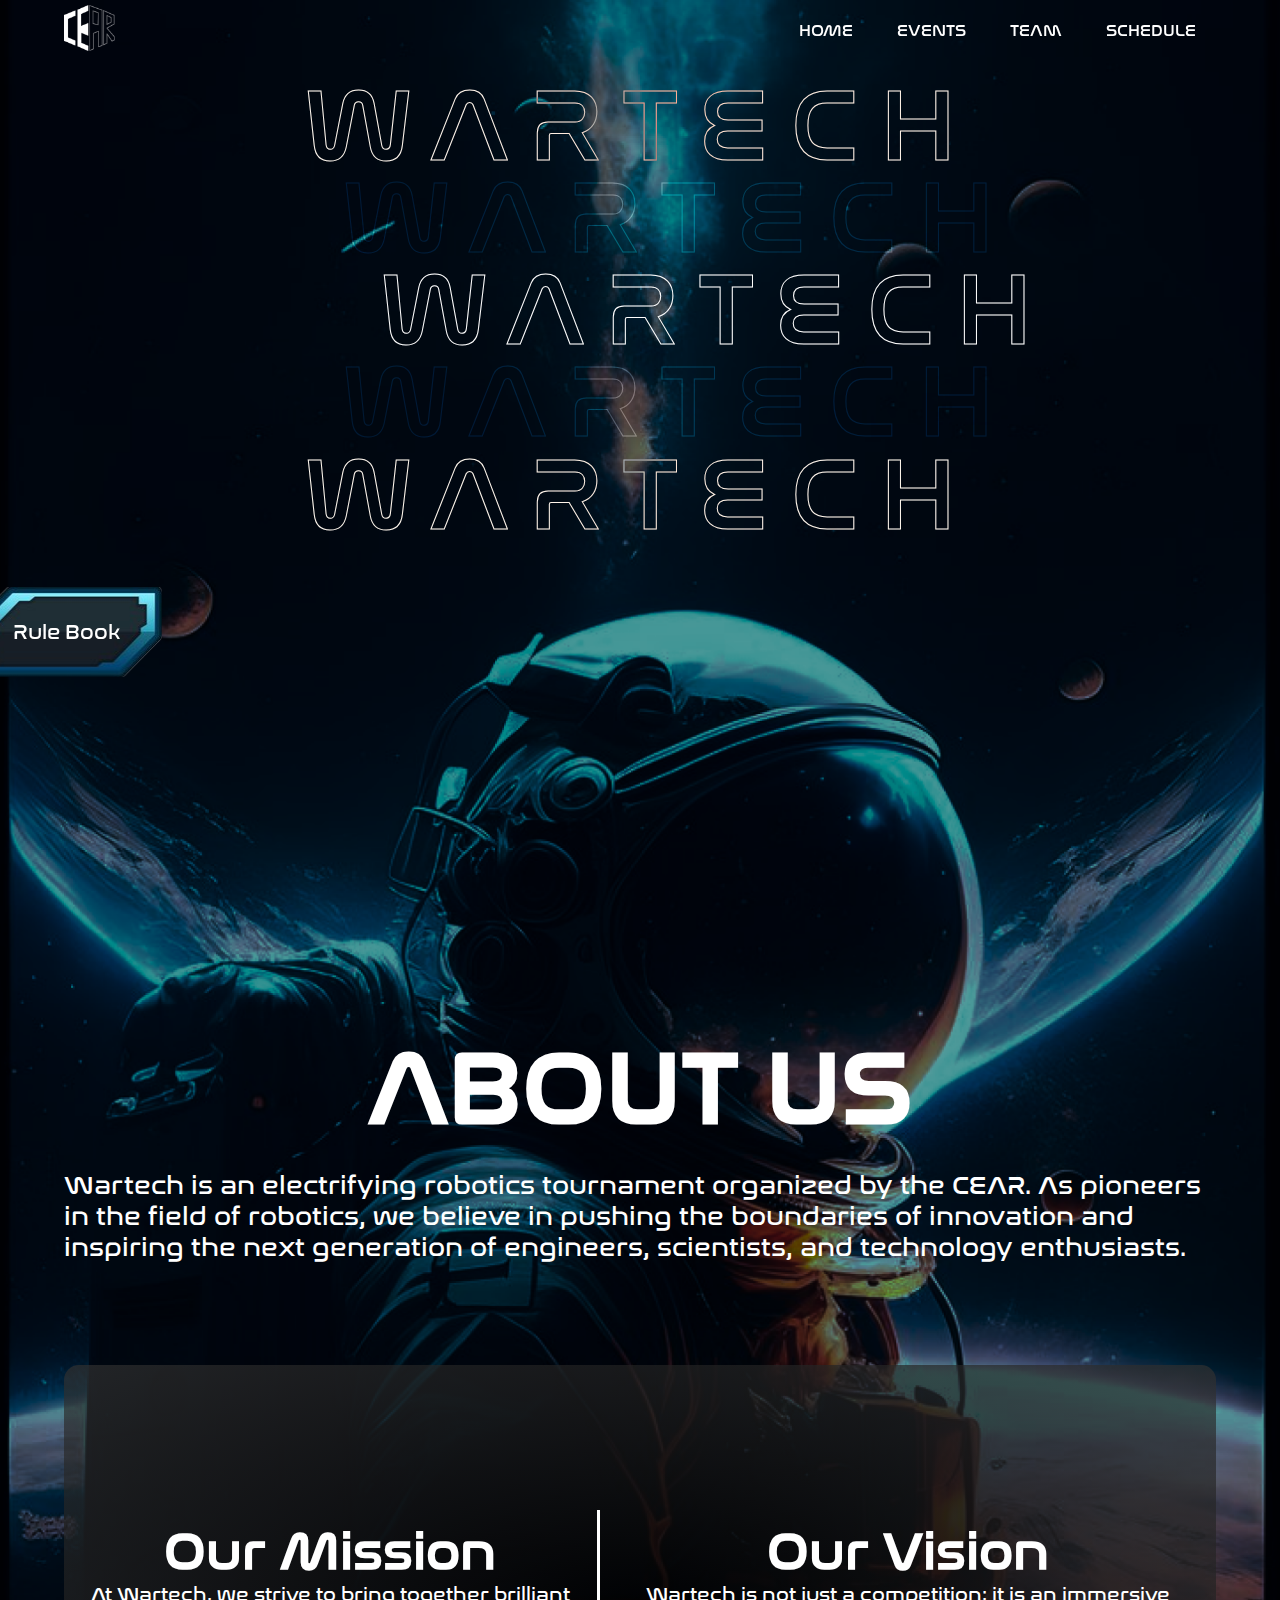
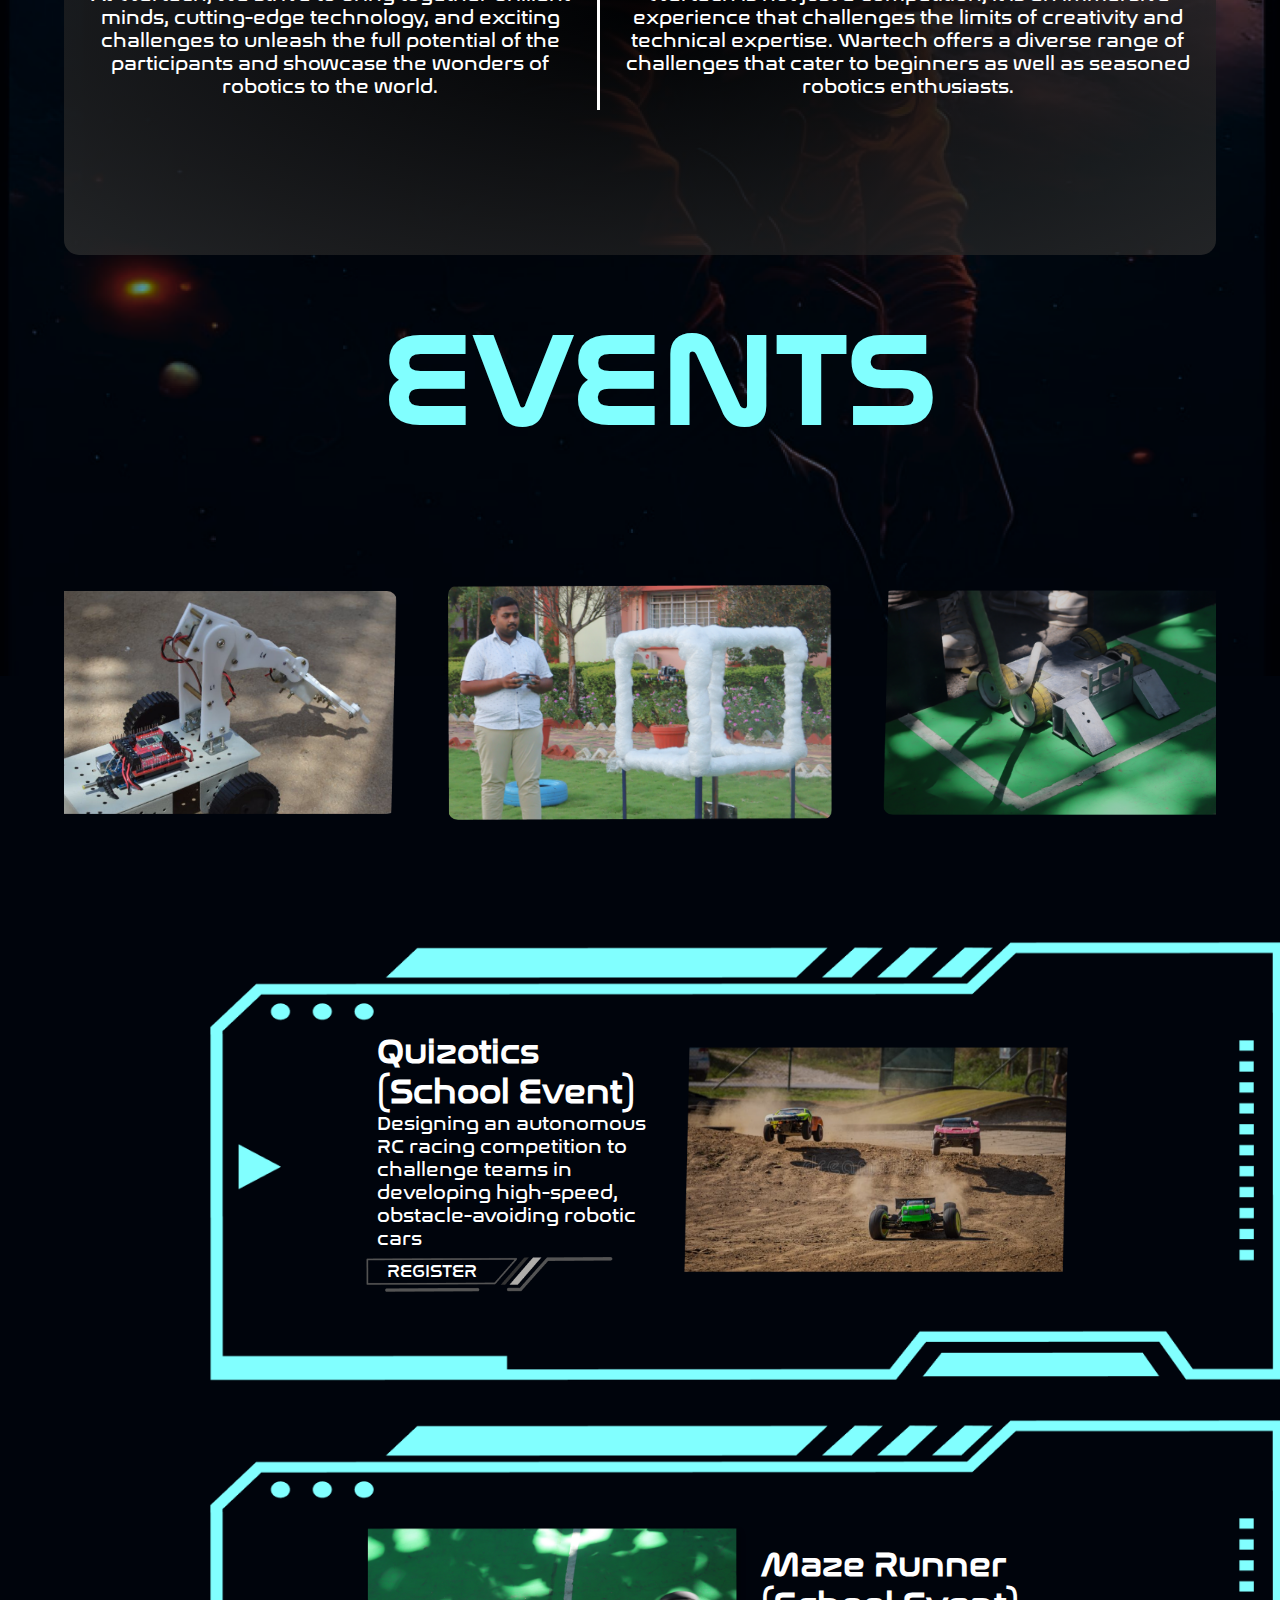
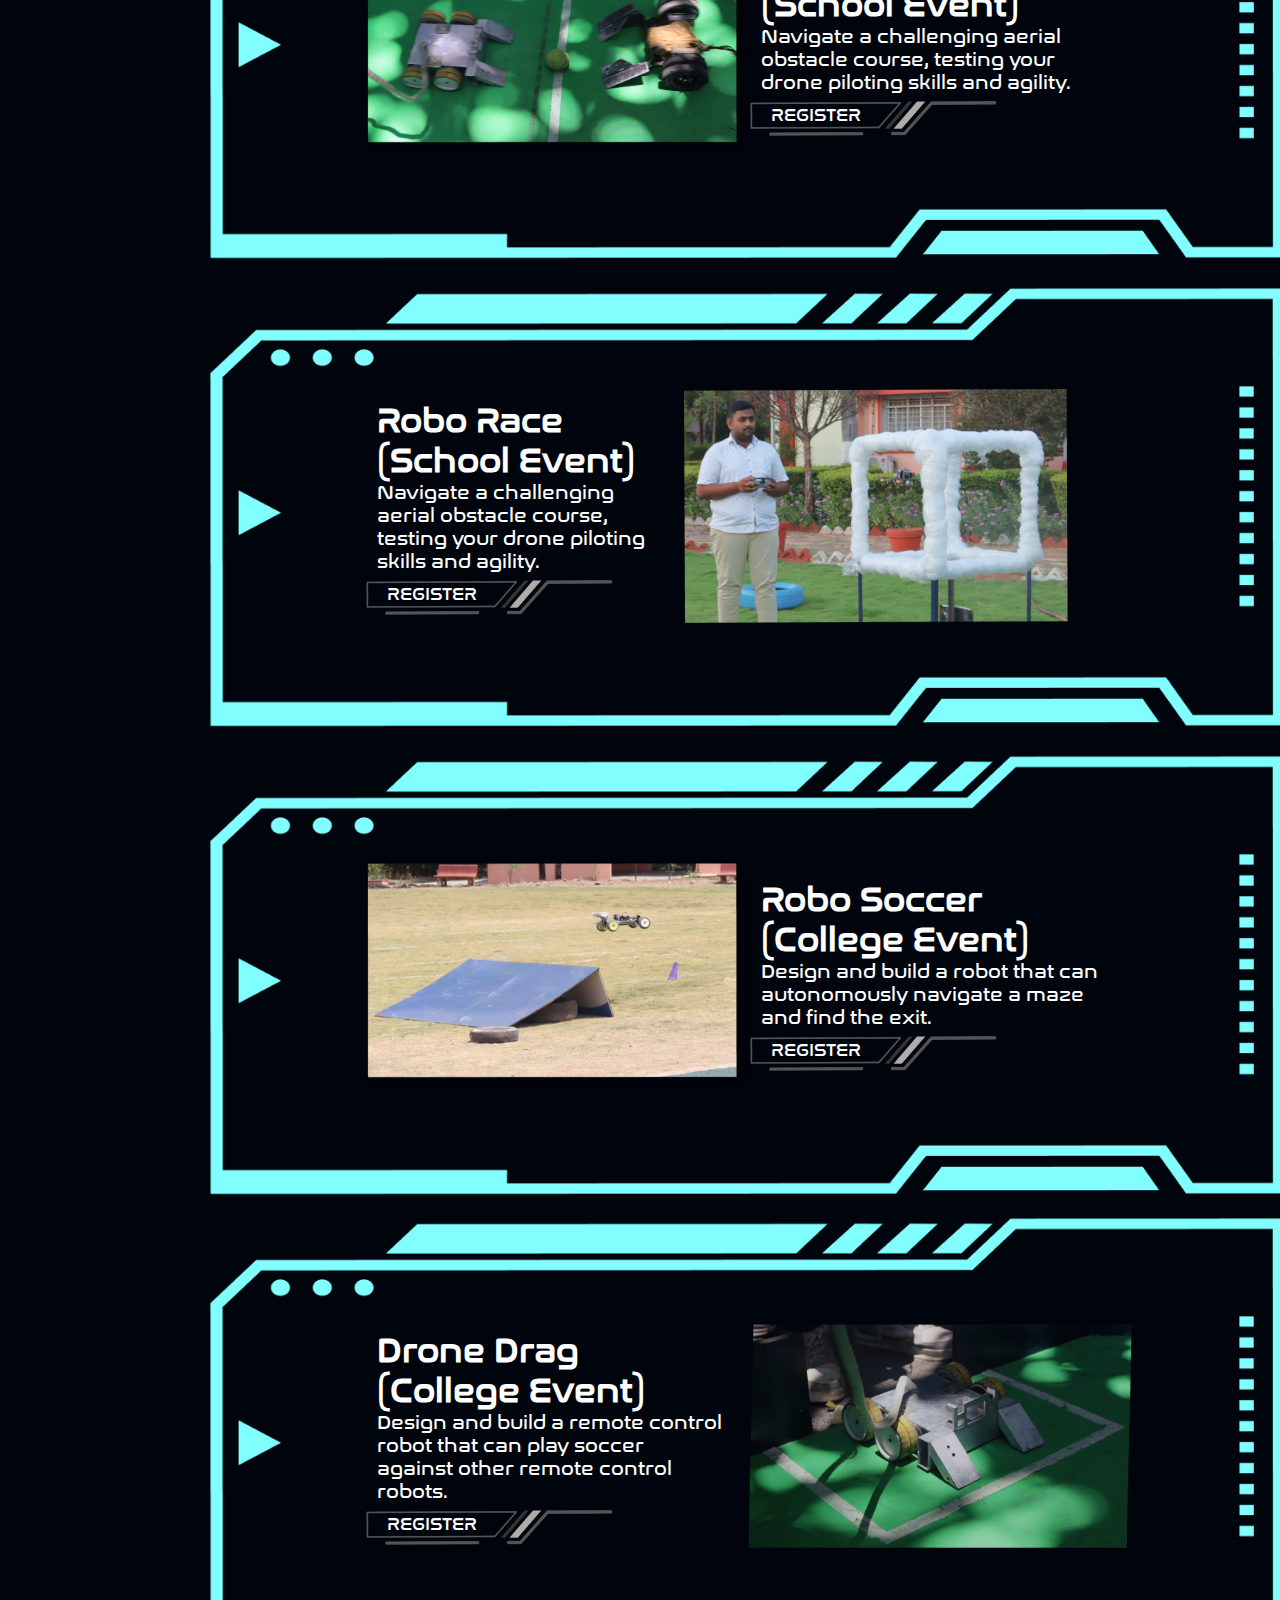
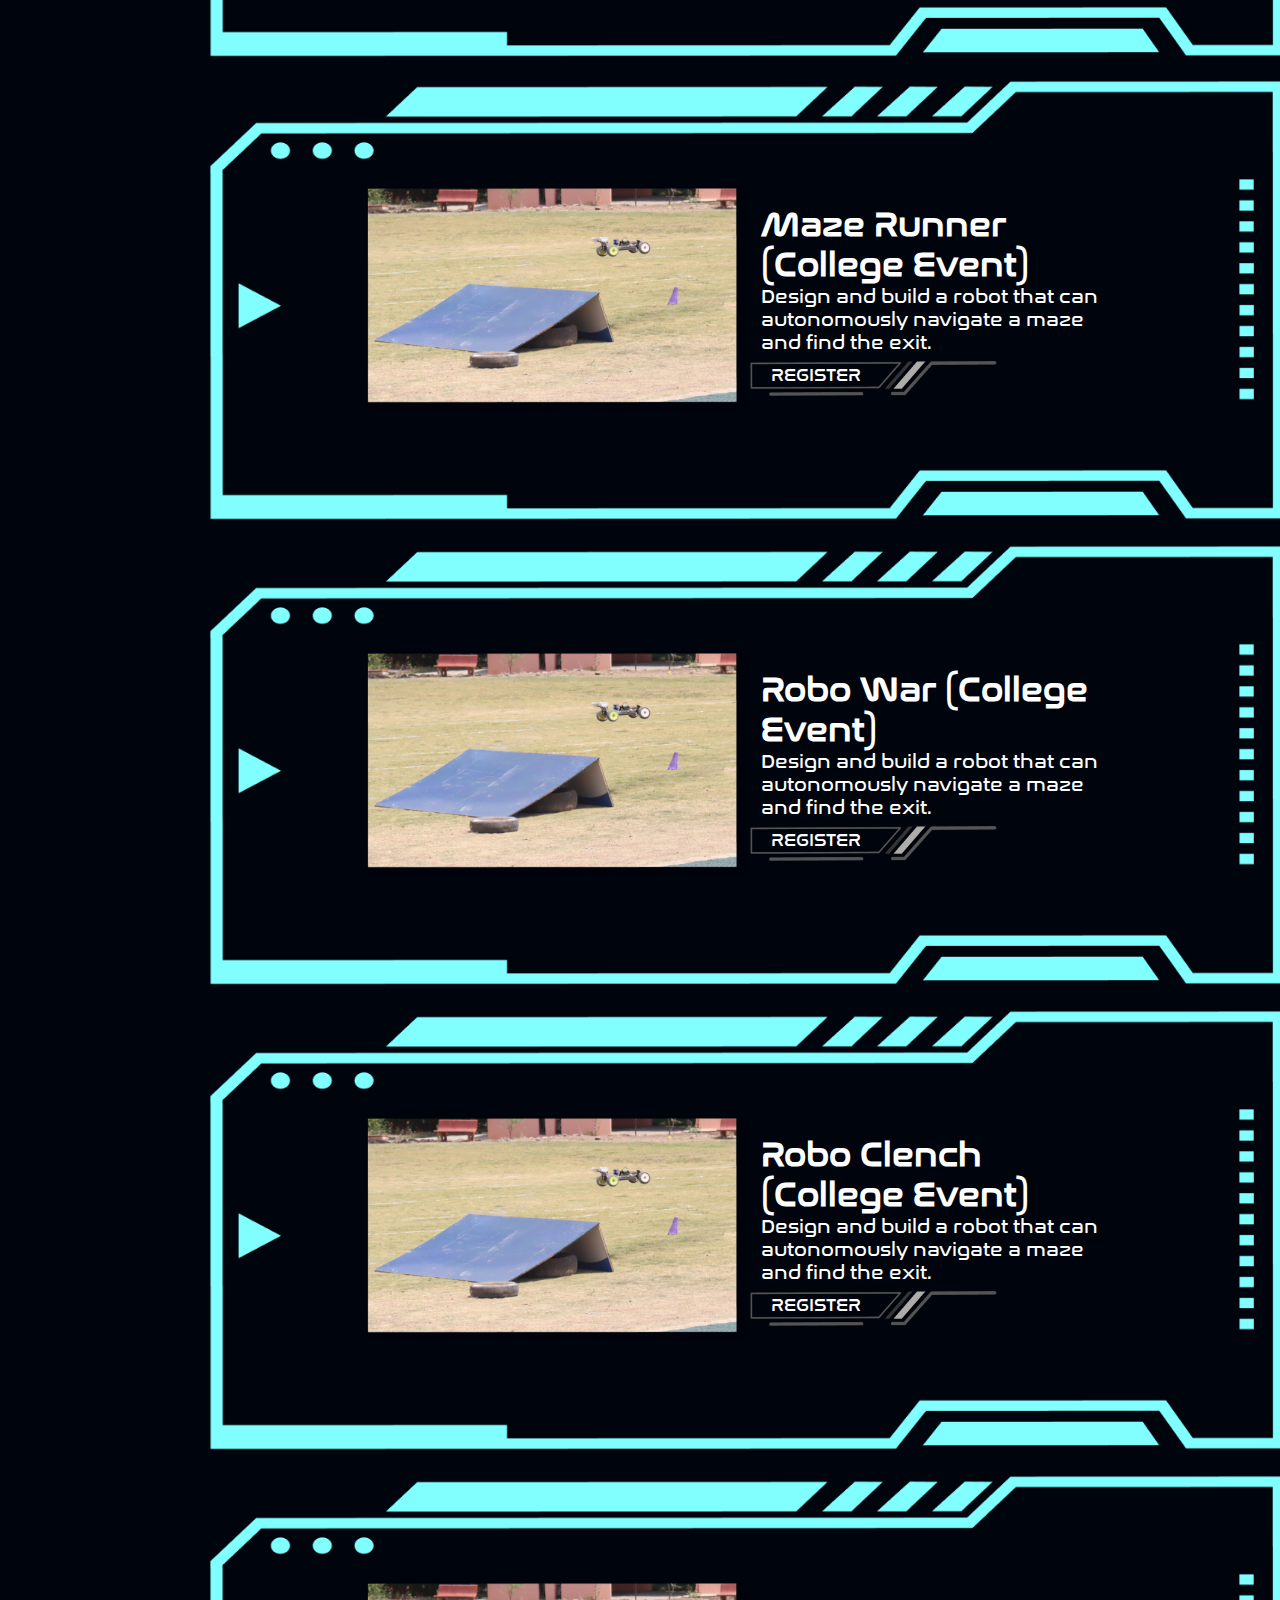
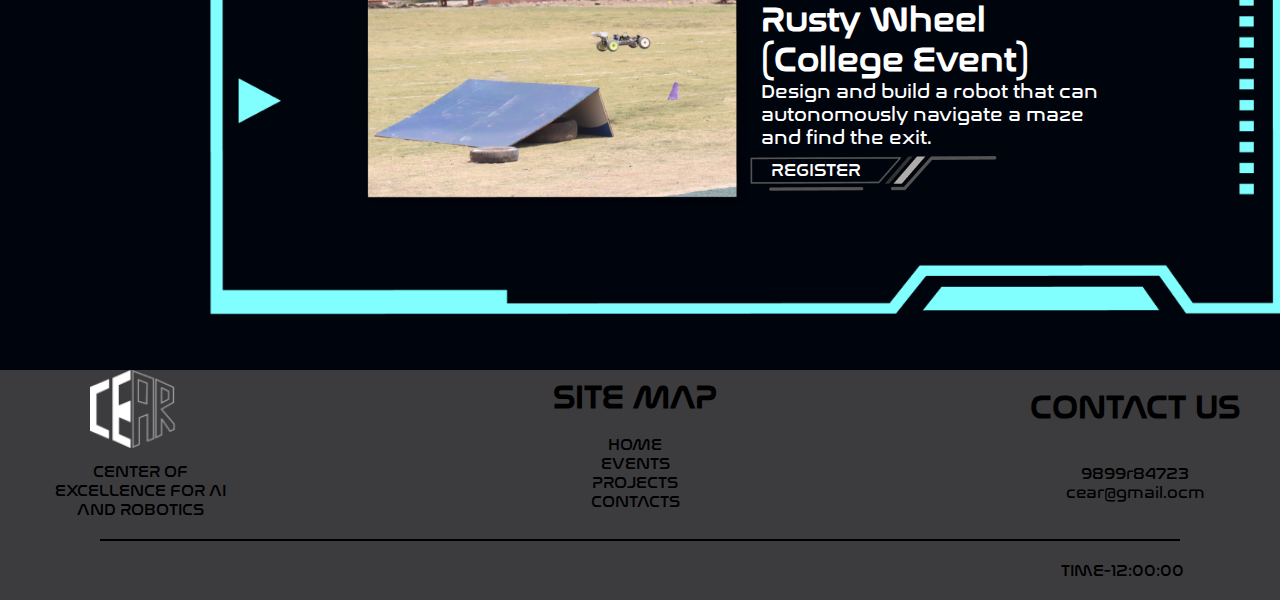
==== index.html @ d7d093ae "chnage" ====
<!DOCTYPE html>
<html lang="en">
  <head>
    <meta charset="UTF-8" />
    <meta name="viewport" content="width=device-width, initial-scale=1.0" />
    <title>War Tech</title>
    <link rel="stylesheet" href="assets/StyleSheet/style.css" />
  </head>

  <body>
    <a href="assets/Wartech.pdf" download="">
      <div class="fixed-button">
        <img
          src="assets/vector-game-template-gui-kit_1150-46756 1 (1).png"
          alt=""
        /><span class="rulebook">Rule Book</span>
      </div></a
    >
    <header>
      <div class="radial-gradient">
        <!-- nav bar starts here -->
        <nav>
          <div class="container">
            <div class="logo">
              <img src="assets/static/CEAR logo.png" alt="club logo" />
            </div>

            <div class="links">
              <a href="#">HOME</a>
              <a href="Events/events.html">EVENTS</a>
              <a href="our team/our-team.html">TEAM</a>
              <a href="schedules/schedules.html">SCHEDULE</a>
            </div>
          </div>
        </nav>

        <!-- nav bar ends here  -->
        <!-- wartech title 5 times -->

        <div class="wartech hero">
          <div class="title-1 left1">WARTECH</div>
          <div class="title-2 left2">WARTECH</div>
          <div class="title-center">WARTECH</div>
          <div class="title-2 right2">WARTECH</div>
          <div class="title-1 right1">WARTECH</div>
        </div>
      </div>
    </header>

    <main>
      <!------------------ about section starts here  ------------------>
      <div class="about">
        <h1 class="about-heading">ABOUT US</h1>
        <div class="about-para">
          <p id="content">
            Wartech is an electrifying robotics tournament organized by the
            CEAR. As pioneers in the field of robotics, we believe in pushing
            the boundaries of innovation and inspiring the next generation of
            engineers, scientists, and technology enthusiasts.
          </p>
        </div>
        <div class="goal">
          <div class="mission">
            <h1>Our Mission</h1>
            <p>
              At Wartech, we strive to bring together brilliant minds,
              cutting-edge technology, and exciting challenges to unleash the
              full potential of the participants and showcase the wonders of
              robotics to the world.
            </p>
          </div>
          <div class="line1"></div>
          <div class="vision">
            <h1>Our Vision</h1>
            <p>
              Wartech is not just a competition; it is an immersive experience
              that challenges the limits of creativity and technical expertise.
              Wartech offers a diverse range of challenges that cater to
              beginners as well as seasoned robotics enthusiasts.
            </p>
          </div>
        </div>
      </div>
      <!------------------ about section ends here  ------------------>

      <!-- ---------------------------------events stats here --------------------------- -->

      <div class="event_container">
        <h1 class="event_heading">EVENTS</h1>

        <!---------------------------------- event slider  ----------------------------------------->

        <div class="EventSlider">
          <img
            src="assets/static/Event_images/pick and place.png"
            alt=""
            class="eventSlider-img"
          /><img
            src="assets/static/Event_images/pick and place.png"
            alt=""
            class="eventSlider-img"
          /><img
            src="assets/static/Event_images/roboClench.png"
            alt=""
            class="eventSlider-img"
          /><img
            src="assets/static/Event_images/robosoccer.png"
            alt=""
            class="eventSlider-img"
          /><img
            src="assets/static/Event_images/RcRacing.png"
            alt=""
            class="eventSlider-img"
          />
        </div>

        <div class="event-image_container"></div>

        <div class="events_card_container">
          <!-- event card starts here  -->
          <div class="evnet_card">
            <img
              class="EventCardBorder"
              src="assets/static/Event_images/event-card.png"
              alt=""
            />

            <div class="event_content">
              <div class="event_name">
                <h1>Quizotics (School Event)</h1>
              </div>
              <div class="discription">
                <p>
                  Designing an autonomous RC racing competition to challenge
                  teams in developing high-speed, obstacle-avoiding robotic cars
                </p>
                <div class="register1">
                  <img
                    class="register-stroke1"
                    src="description4/Group 11.png"
                    alt=""
                  />
                  REGISTER
                </div>
              </div>
            </div>

            <div class="event_image event_image_right">
              <img src="assets/static/Event_images/RcRacing.png" alt="" />
            </div>
          </div>
          <!-- event card ends here  -->

          <!-- event card starts here  -->
          <div class="evnet_card">
            <img
              class="EventCardBorder"
              src="assets/static/Event_images/event-card2.png"
              alt=""
            />

            <div class="event_image">
              <img src="assets/static/Event_images/robosoccer1.png" alt="" />
            </div>
            <div class="event_content event_right_content">
              <div class="event_name">
                <h1>Maze Runner (School Event)</h1>
              </div>
              <div class="discription">
                <p>
                  Navigate a challenging aerial obstacle course, testing your
                  drone piloting skills and agility.
                </p>
                <div class="register1">
                  <img
                    class="register-stroke1"
                    src="description4/Group 11.png"
                    alt=""
                  />
                  REGISTER
                </div>
              </div>
            </div>
          </div>
          <!-- event card ends here  -->

          <!-- event card starts here  -->
          <div class="evnet_card">
            <img
              class="EventCardBorder"
              src="assets/static/Event_images/event-card2.png"
              alt=""
            />

            <div class="event_content">
              <div class="event_name">
                <h1>Robo Race (School Event)</h1>
              </div>
              <div class="discription">
                <p>
                  Navigate a challenging aerial obstacle course, testing your
                  drone piloting skills and agility.
                </p>
                <div class="register1">
                  <img
                    class="register-stroke1"
                    src="description4/Group 11.png"
                    alt=""
                  />
                  REGISTER
                </div>
              </div>
            </div>

            <div class="event_image event_image_right">
              <img src="assets/static/Event_images/roboClench.png" alt="" />
            </div>
          </div>
          <!-- event card ends here  -->

          <!-- event card starts here  -->
          <div class="evnet_card">
            <img
              class="EventCardBorder"
              src="assets/static/Event_images/event-card2.png"
              alt=""
            />

            <div class="event_image">
              <img src="assets/static/Event_images/mazeRunner.png" alt="" />
            </div>
            <div class="event_content event_right_content">
              <div class="event_name">
                <h1>Robo Soccer (College Event)</h1>
              </div>
              <div class="discription">
                <p>
                  Design and build a robot that can autonomously navigate a maze
                  and find the exit.
                </p>
                <div class="register1">
                  <img
                    class="register-stroke1"
                    src="description4/Group 11.png"
                    alt=""
                  />
                  REGISTER
                </div>
              </div>
            </div>
          </div>
          <!-- event card ends here  -->

          <!-- event card starts here  -->
          <div class="evnet_card">
            <img
              class="EventCardBorder"
              src="assets/static/Event_images/event-card-bottom.png"
              alt=""
            />

            <div class="event_content event_right_content">
              <div class="event_name">
                <h1>Drone Drag (College Event)</h1>
              </div>
              <div class="discription">
                <p>
                  Design and build a remote control robot that can play soccer
                  against other remote control robots.
                </p>
                <div class="register1">
                  <img
                    class="register-stroke1"
                    src="description4/Group 11.png"
                    alt=""
                  />
                  REGISTER
                </div>
              </div>
            </div>

            <div class="event_image">
              <img src="assets/static/Event_images/robosoccer.png" alt="" />
            </div>
          </div>
          <!-- event card ends here  -->
          <!-- event card starts here  -->
          <div class="evnet_card">
            <img
              class="EventCardBorder"
              src="assets/static/Event_images/event-card2.png"
              alt=""
            />

            <div class="event_image">
              <img src="assets/static/Event_images/mazeRunner.png" alt="" />
            </div>
            <div class="event_content event_right_content">
              <div class="event_name">
                <h1>Maze Runner (College Event)</h1>
              </div>
              <div class="discription">
                <p>
                  Design and build a robot that can autonomously navigate a maze
                  and find the exit.
                </p>
                <div class="register1">
                  <img
                    class="register-stroke1"
                    src="description4/Group 11.png"
                    alt=""
                  />
                  REGISTER
                </div>
              </div>
            </div>
          </div>
          <div class="evnet_card">
            <img
              class="EventCardBorder"
              src="assets/static/Event_images/event-card2.png"
              alt=""
            />

            <div class="event_image">
              <img src="assets/static/Event_images/mazeRunner.png" alt="" />
            </div>
            <div class="event_content event_right_content">
              <div class="event_name">
                <h1>Robo War (College Event)</h1>
              </div>
              <div class="discription">
                <p>
                  Design and build a robot that can autonomously navigate a maze
                  and find the exit.
                </p>
                <div class="register1">
                  <img
                    class="register-stroke1"
                    src="description4/Group 11.png"
                    alt=""
                  />
                  REGISTER
                </div>
              </div>
            </div>
          </div>
          <div class="evnet_card">
            <img
              class="EventCardBorder"
              src="assets/static/Event_images/event-card2.png"
              alt=""
            />

            <div class="event_image">
              <img src="assets/static/Event_images/mazeRunner.png" alt="" />
            </div>
            <div class="event_content event_right_content">
              <div class="event_name">
                <h1>Robo Clench (College Event)</h1>
              </div>
              <div class="discription">
                <p>
                  Design and build a robot that can autonomously navigate a maze
                  and find the exit.
                </p>
                <div class="register1">
                  <img
                    class="register-stroke1"
                    src="description4/Group 11.png"
                    alt=""
                  />
                  REGISTER
                </div>
              </div>
            </div>
          </div>
          <div class="evnet_card">
            <img
              class="EventCardBorder"
              src="assets/static/Event_images/event-card2.png"
              alt=""
            />

            <div class="event_image">
              <img src="assets/static/Event_images/mazeRunner.png" alt="" />
            </div>
            <div class="event_content event_right_content">
              <div class="event_name">
                <h1>Rusty Wheel (College Event)</h1>
              </div>
              <div class="discription">
                <p>
                  Design and build a robot that can autonomously navigate a maze
                  and find the exit.
                </p>
                <div class="register1">
                  <img
                    class="register-stroke1"
                    src="description4/Group 11.png"
                    alt=""
                  />
                  REGISTER
                </div>
              </div>
            </div>
          </div>
          <!-- event card ends here  -->
        </div>
      </div>

      <!---------------------------------footer starts here -----------------------------  -->

      <!-- -----------------------------footer ends here --------------------------------- -->
    </main>

    <!-- footer starts here -->
    <footer>
      <div class="flex">
        <div class="footer-top">
          <div class="photo">
            <img id="vector" src="assets/static/CEAR logo.png" />
            <p>CENTER OF EXCELLENCE FOR AI AND ROBOTICS</p>
          </div>
          <div class="box1">
            <h1>SITE MAP</h1>
            <br />
            <a href="../index.html">HOME</a><br /><a href="#">EVENTS</a><br /><a
              href="#"
              >PROJECTS</a
            ><br /><a href="#">CONTACTS</a>
          </div>

          <div class="box1">
            <h1>CONTACT US</h1>
            <br />
            <br />
            <p id="add">
              9899r84723 <br />
              cear@gmail.ocm
            </p>
          </div>
        </div>

        <!-- <div class="radial-gradient"></div> -->
        <div class="footer-line line"></div>
        <div class="comment-and-time">
          <div class="contacts">
            <i
              id="in"
              class="social-media fa-brands fa-instagram fa-2x"
              style="color: #000000"
            ></i>
            <i
              id="fa"
              class="social-media fa-brands fa-facebook-f fa-2x"
              style="color: #000000"
            ></i>
            <i
              id=" li"
              class="social-media fa-brands fa-linkedin-in fa-2x"
              style="color: #000000"
            ></i>
            <i
              id="yu"
              class="social-media fa-brands fa-youtube fa-2x"
              style="color: #000000"
            ></i>
          </div>

          <div class="tym">
            <p id="tym1">TIME-12:00:00</p>
          </div>
        </div>
      </div>
    </footer>
    <!-- footer ends here  -->
  </body>
  <script defer src="assets/script/script.js"></script>
</html>
---- assets/StyleSheet/style.css ----
/* the robotics font nasalization-rg */
@font-face {
  font-family: robotics-original;
  src: url(../../fonts/nasalization-rg.otf);
}

/* applying margin and padding 0 and font family to whole website */
* {
  font-family: robotics-original;
  margin: 0;
  padding: 0;
  /* background-color: ; */
}

body {
  overflow-x: hidden;
  width: 100vw;
  background-image: url(../static/background-image-for-whole-website.png);
  background-size: contain;
  background-repeat: no-repeat;
  background-color: #00040c;
}

/* applying wartech background image to the whole website  */
header {
  width: 100vw;
  height: 100vh;
  /* background-image: url(../static/landing-page-background.png); */
  /* background-size: cover; */
  /* z-index: 1; */
  overflow: hidden;
}

/* creating a radial gradient on the header  */
/* .radial-gradient {
    background: radial-gradient(rgba(64, 75, 82, 0), rgba(100, 106, 109, 100%));
    width: 100%;
    height: 100%;


} */

/* navbar starts here  */
nav {
  width: 100%;
  z-index: 3;
  display: grid;
  position: fixed;
  place-items: center;
}

.container {
  width: 90%;
  height: 20px;
  display: flex;
  align-items: center;
  justify-content: space-between;
  margin-top: 20px;
}

.logo img {
  width: 60px;
}

.links a {
  text-decoration: none;
  color: white;
  margin: 20px;
}

/* navbar ends here */

/* wartech title for landing page  */
.wartech {
  z-index: 3;
  display: flex;
  align-items: center;
  justify-content: center;
  flex-wrap: wrap;
  margin: auto;
  width: 80%;
  padding-top: 80px;
}

.wartech div {
  font-size: 8vw;
  color: white;
  letter-spacing: 20px;
  -webkit-text-fill-color: transparent;
  line-height: 0.9em;
  -webkit-text-stroke-width: 1px;
  transition: 0.5s;
}

.wartech div:hover {
  text-shadow: 10px -4px;
}

/* blending the text and translate */
.title-2 {
  translate: 3vw;
  mix-blend-mode: soft-light;
}

.title-1 {
  color: #d9d9d9;
  mix-blend-mode: difference;
}

.title-center {
  translate: 6vw;
  font-weight: 500;
}

@media screen and (max-width: 500px) {
  .title-center {
    translate: 0;
  }

  .wartech {
    height: 80vh;
  }
}

/* ----making movile view for the landing page  */
@media screen and (max-width: 800px) {
  .links {
    display: none;
  }

  .wartech {
    translate: -20;
    flex-wrap: nowrap;
    justify-content: space-between;
  }

  .wartech div {
    word-wrap: break-word;
    width: 0;
    font-size: 4.5em;
    line-height: 10vh;
  }

  .left1 {
    translate: -20px 30px;
  }

  .left2 {
    translate: -20px -30px;
    mix-blend-mode: soft-light;
  }

  .right1 {
    translate: -20px 30px;
  }

  .right2 {
    translate: -20px -30px;
    mix-blend-mode: soft-light;
  }

  .title-center {
    text-shadow: 2px -2px;
    translate: -20px 10px;

    font-weight: 500;
  }
}

/* -------------------------------------main section starts  here ------------------------------ */
main {
  /* background-image: url(../static/background-image-for-whole-website.png);
    background-size: cover;
    background-repeat: no-repeat; */
}

/* -----------about section starts here ----------- */
/* .about {
    text-align: center;
} */

.about-heading {
  text-align: center;
  font-size: 8vw;
  margin: 10vw 0 20px 0;
  color: white;
}

.about-para {
  text-align: left;
  margin: auto;
  width: 90%;
  font-size: 2vw;
  margin-bottom: 8vw;
  color: white;
  /* text-align: center; */
}
.register {
  display: flex;
  flex-wrap: wrap;
}
.image_register_stroke {
  width: 25vw;
  margin-top: 5vw;
  display: flex;
  justify-content: left;
  padding-left: 10px;
  align-items: center;
}
.register_text {
  margin-left: 1%;
  font-size: 2vw;
}

.goal {
  display: flex;
  text-align: center;
  width: 90%;
  padding: 20px 0;
  color: white;
  border-radius: 15px;
  margin: auto;
  min-height: 50vh;
  align-items: center;
  background: radial-gradient(rgb(0, 0, 0, 0.7), rgb(49, 49, 49, 0.7));
}

.goal h1 {
  font-size: 4vw;
}
.line1 {
  background-color: white;
  width: 1vw;
  height: 200px;
}

.goal p {
  font-size: 1.5vw;
}

.mission,
.vision {
  margin: 0 20px;
}

.about-line {
  width: 13px;
  height: 80%;
  background-color: white;
}

/* -----------------about section ends here---------------- */
.event_container {
  margin-top: 50px;
}

.event_heading {
  font-size: 10vw;
  margin-left: 30vw;
  color: #81ffff;

  /* justify-content: center; */
  /* transform: rotate(-9deg); */
}

/* evnet slider starts here  */
.EventSlider {
  display: flex;
  align-items: center;
  /* margin-top: 10vw; */
  width: 90%;
  margin: 10vw auto;
  justify-content: center;
  overflow-y: scroll;
  /* rotate: -9deg; */
}

.EventSlider::-webkit-scrollbar {
  display: none;
}

.eventSlider-img {
  width: 30vw;
  border-radius: 10px;
  -webkit-user-drag: none;
  margin: 0px 2vw;
  transition: 0.2s;
}

/* .eventSlider-img:hover {
  scale: 1.2;
} */
.EventCardBorder {
  color: #81ffff;
}

.events_card_container {
  margin-top: 10vw;
  width: 100%;
  padding-bottom: 10vw;
}

.evnet_card {
  width: 60vw;
  padding: 20px;
  display: flex;
  justify-content: center;
  align-items: center;
  color: white;
  /* height: 30vh; */
  /* min-height: 30vw;     */

  margin: 15vw 10vw 10px auto;
}
.evnet_card:hover {
  translate: -20px 0;
  transition: 0.4s;
}

@media screen and (max-width: 850px) {
  /* .evnet_card {
    margin: 5vw 10vw 10px auto;
  } */

  .goal {
    min-height: 10vh;
  }
}

.EventCardBorder {
  position: absolute;
  width: 60vw;
  scale: 1.4;
}

.event_content {
  margin: 0 2vw 0 1vw;
}

.event_name {
  font-size: 1.3vw;
}

/* .event_right_content{
    margin-right: 5vw;
}
.event_discriptoin{

} */
.event_image_right {
  margin-right: 5vw;
}
.discription p {
  font-size: 1.5vw;
}

.event_image img {
  width: 30vw;
}

/*---------------------------- footer starts here ------------------------ */
.main {
  display: flex;
  flex-direction: column;

  gap: 0.5em;
}
.line {
  width: 90vw;
  height: 2px;
  margin: 40px auto;
  background-color: #000000;
}

footer {
  background-color: #595757ad;
  /* height: auto; */
  /* margin-bottom: -10px;
     */
  /* margin: auto; */
  width: 100vw;
}

.flex {
  justify-content: center;
  flex-direction: row;
  margin: auto 40px;
}
.footer-top {
  display: flex;
  align-items: center;
  justify-content: space-between;
  text-align: center;
  flex-wrap: wrap;
}
@media screen and (max-width: 660px) {
  .footer-top {
    justify-content: center;
  }
}

.line {
  width: 90%;
  height: 2px;
  margin: 20px auto;
  background-color: #000000;
}
.comment-and-time {
  display: flex;
  flex: wrap;
  width: 70vw;
  margin: auto;
  align-items: center;
  justify-content: space-between;
}

.photo {
  text-align: center;
}
.photo p {
  width: 200px;
}

.tym {
  display: flex;
  margin-bottom: 20px;
}
.comment-and-time {
  width: 85vw;
  display: flex;
  flex-wrap: wrap;
  margin: auto;
  align-items: center;
  justify-content: space-between;
}
#vector {
  width: 100px;
  margin-bottom: 10px;
}

#tym p {
  color: #000000;
}

a {
  color: #000000;
  text-decoration: none;
}
.contacts #in {
  margin-left: 0;
}

/* .contacts #fa{
         margin: 16px 17px 0 35px
  }
  .contacts #yu {
      margin: 10px 20px;
  } */
@media screen and (max-width: 500px) {
  .comment-and-time {
    justify-content: center;
  }

  .goal {
    min-height: 20vh;
  }

  .line1 {
    height: 100px;
  }
}
.contacts {
  min-width: 200px;
  /* width: 500px; */
}

.social-media {
  margin: auto 10px;
}
/* ----------------------------footer ends here ----------------------------- */

/* extra */
/* .image-button{
  display: flex;
  flex-direction: column;
} */
.register1 img {
  position: absolute;

  scale: 1.2;
  /* width: 3vw; */
  width: 16vw;
}
.register1 {
  /* margin-top: 10px; */
  margin: 10px;
  font-size: 1.4vw;
  /* font-size: 10px; */
}
/* @media screen and (max-width: 970px) {
  .register1 img {
    width: 16vw;
  }
  .register1 {
    font-size: 1.4vw;
  }
} */

.fixed-button {
  /* padding: 20px; */
  position: fixed;
  bottom: 20vw;
  /* right: 0vw; */
  left: 1vw;
  display: flex;
  justify-content: center;
  align-items: center;
  animation: blink 0.5s linear infinite alternate;
  cursor: pointer;
  /* background-color: white; */
}
.fixed-button img {
  position: absolute;
  z-index: 10000;
  width: 15vw;
}
.rulebook {
  z-index: 200000;
  color: white;
  font-size: 1.6vw;
}
@keyframes blink {
  0% {
    opacity: 0.4;
    scale: 1;
  }
  100% {
    opacity: 1;
    scale: 1.1;
  }
}
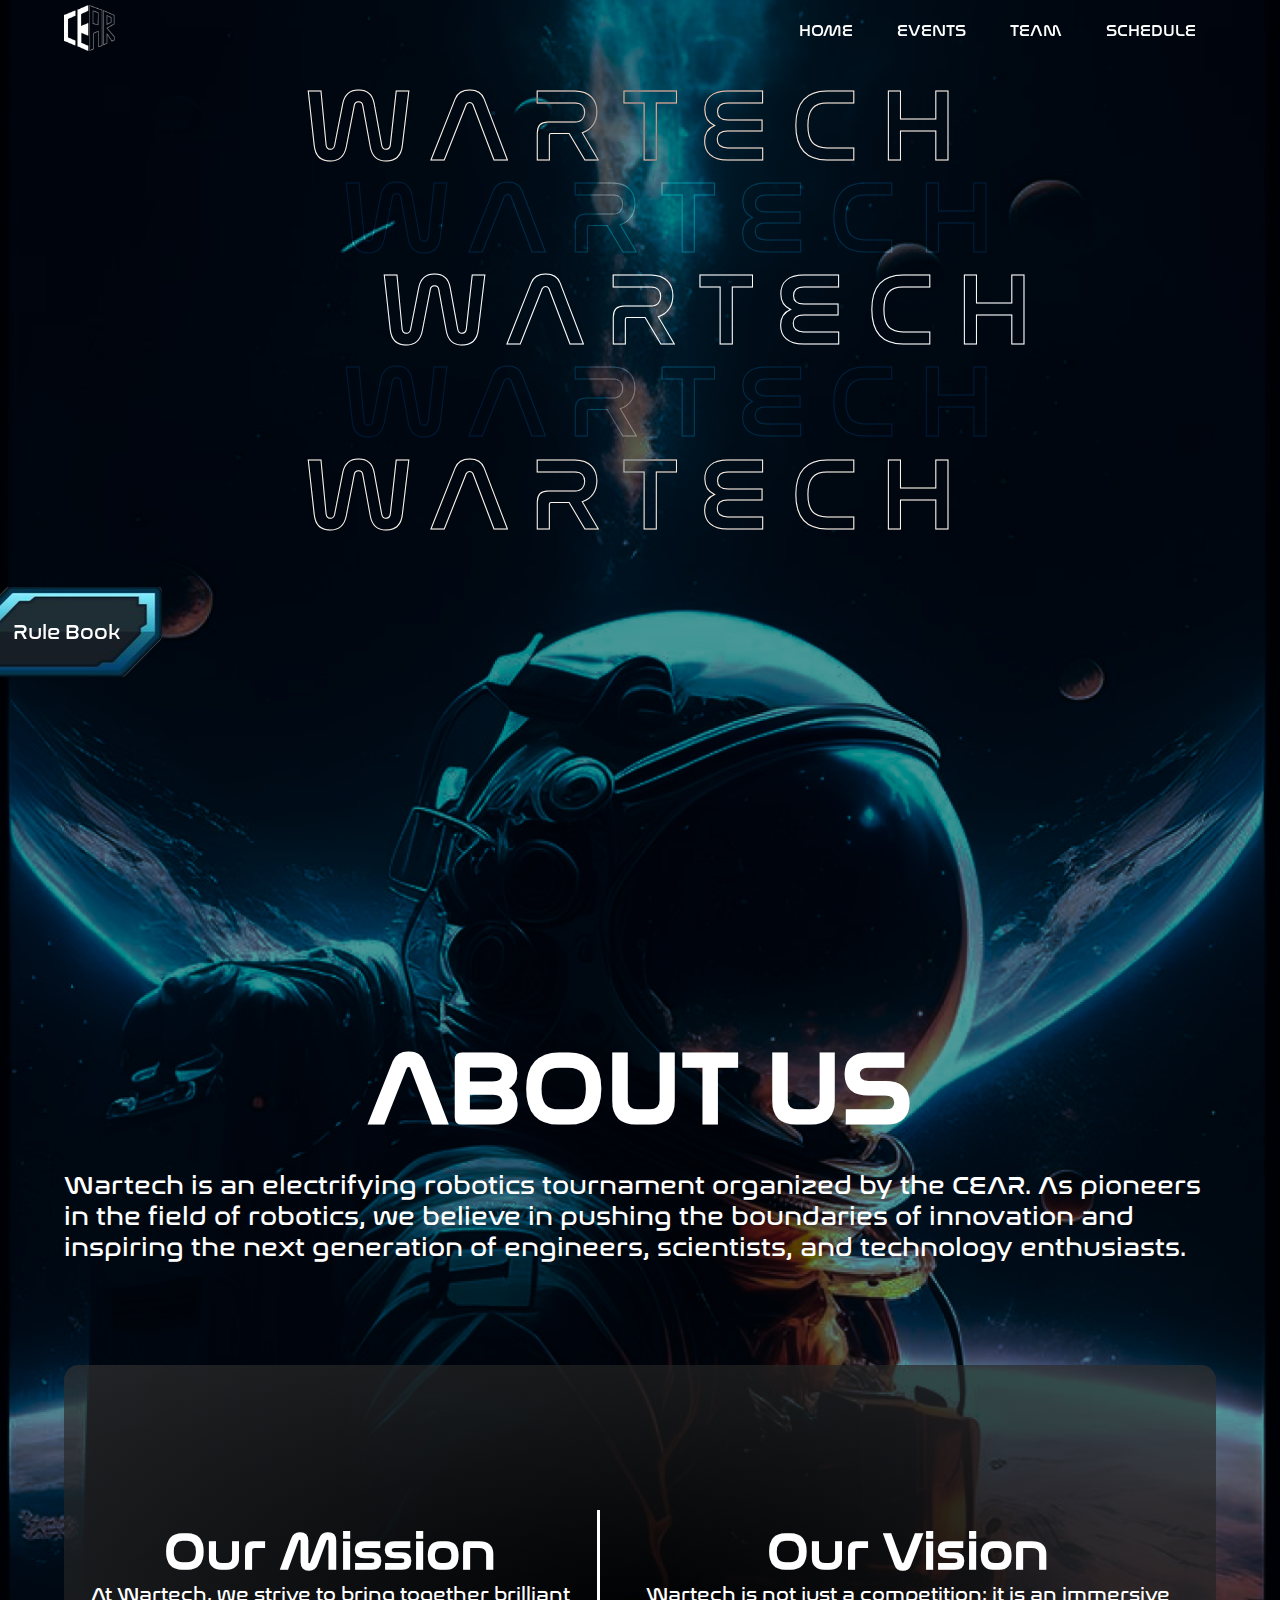
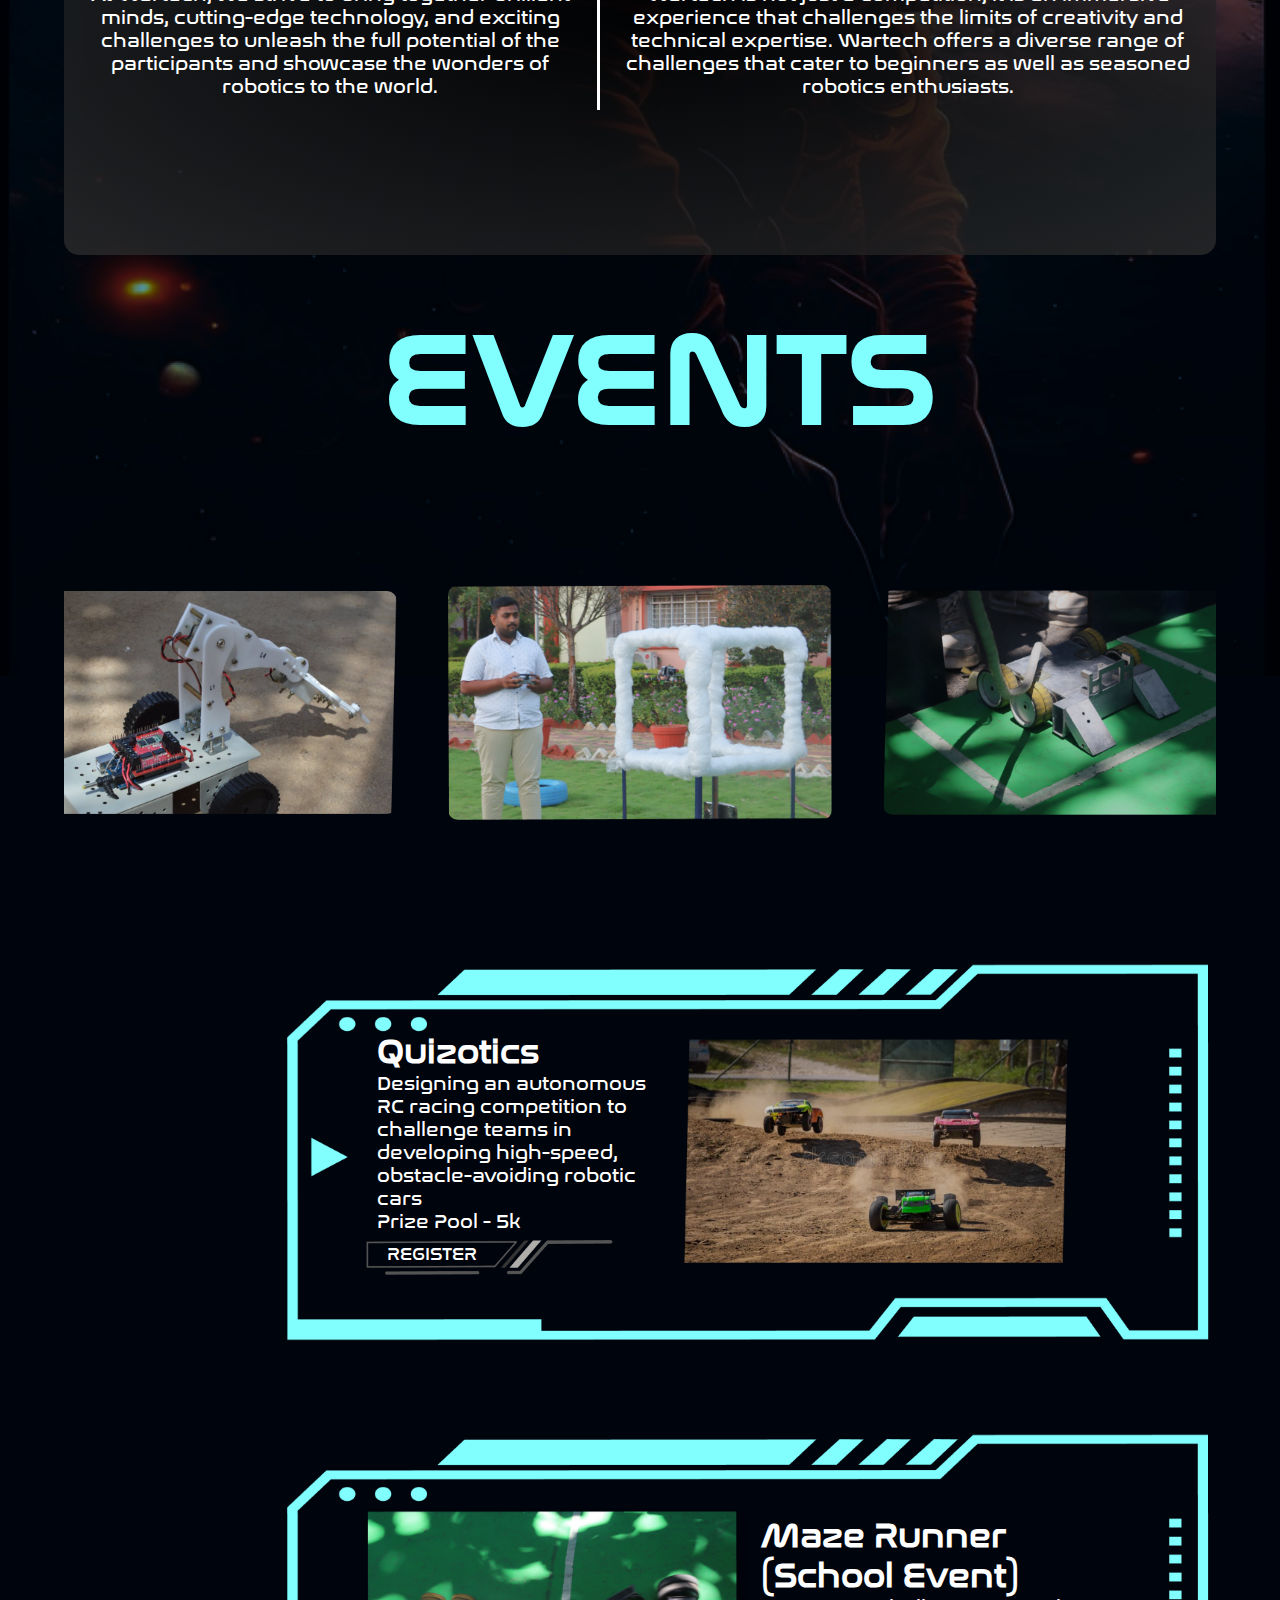
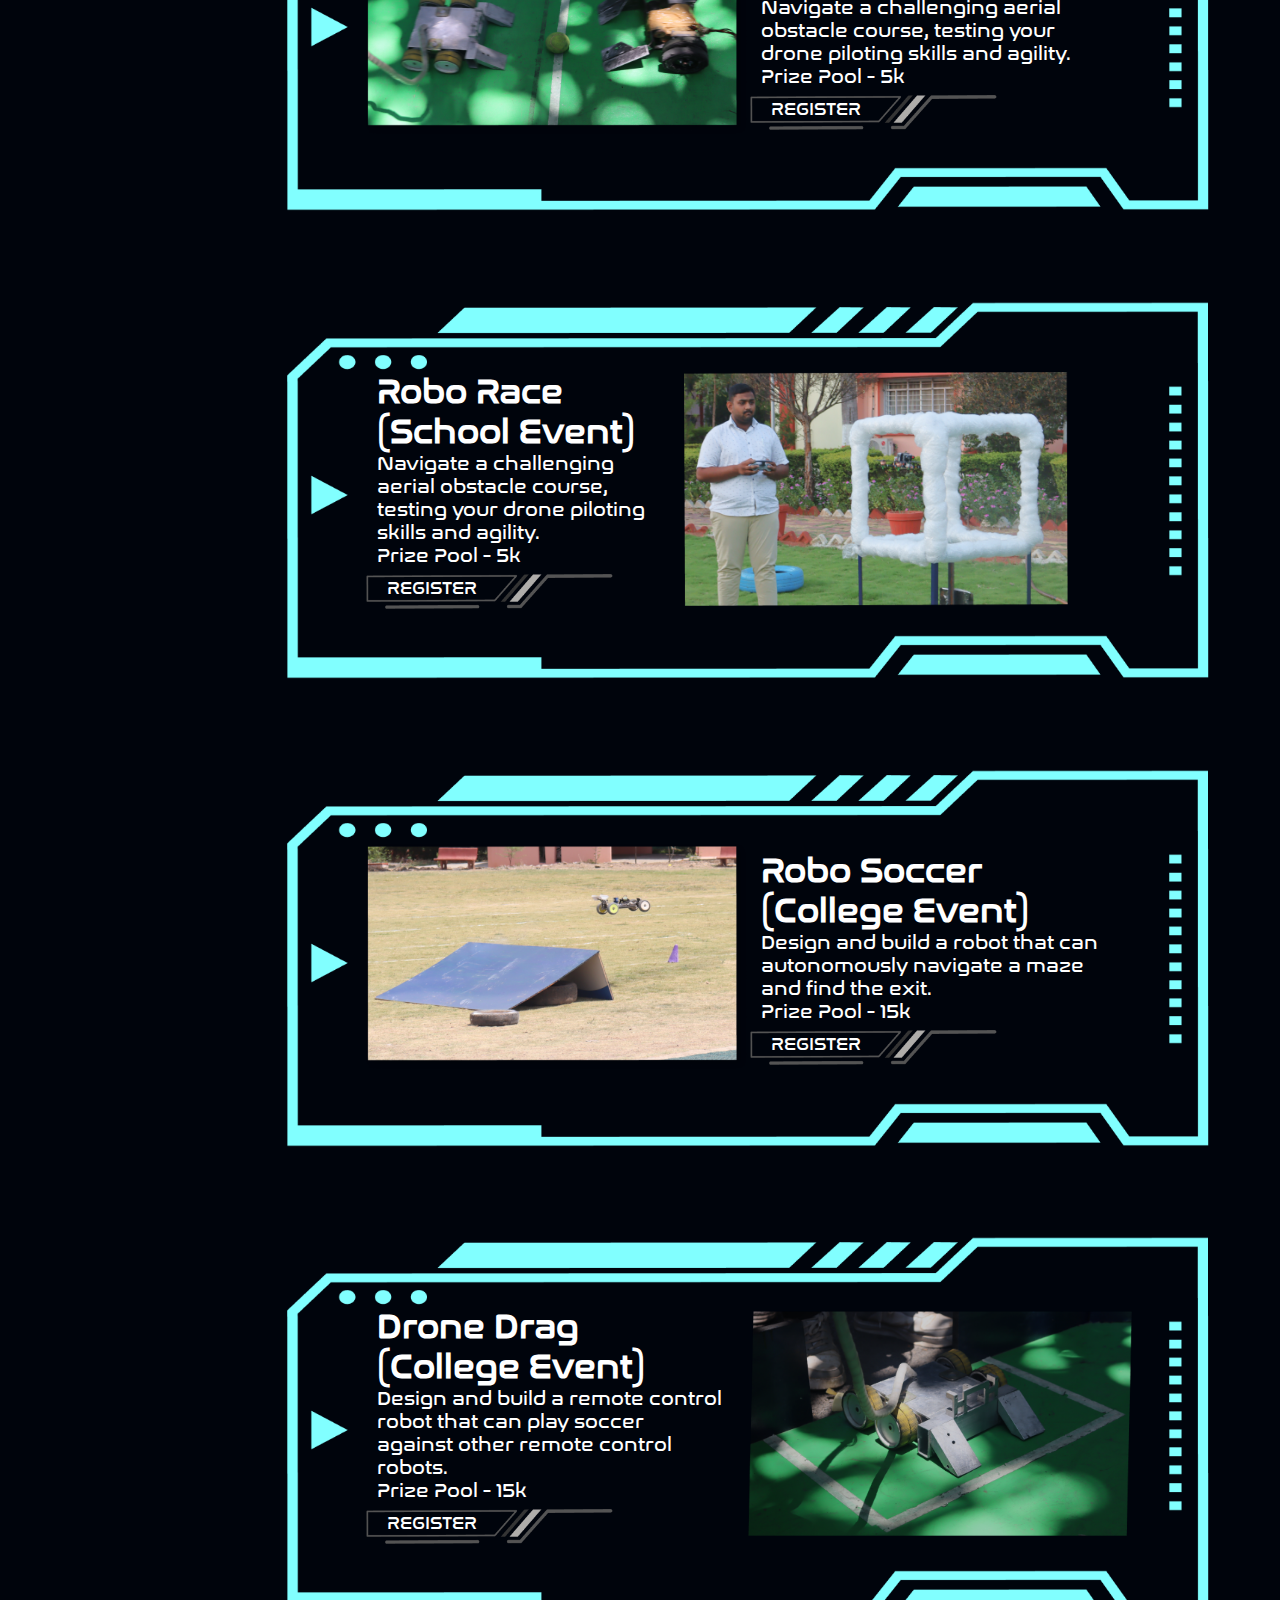
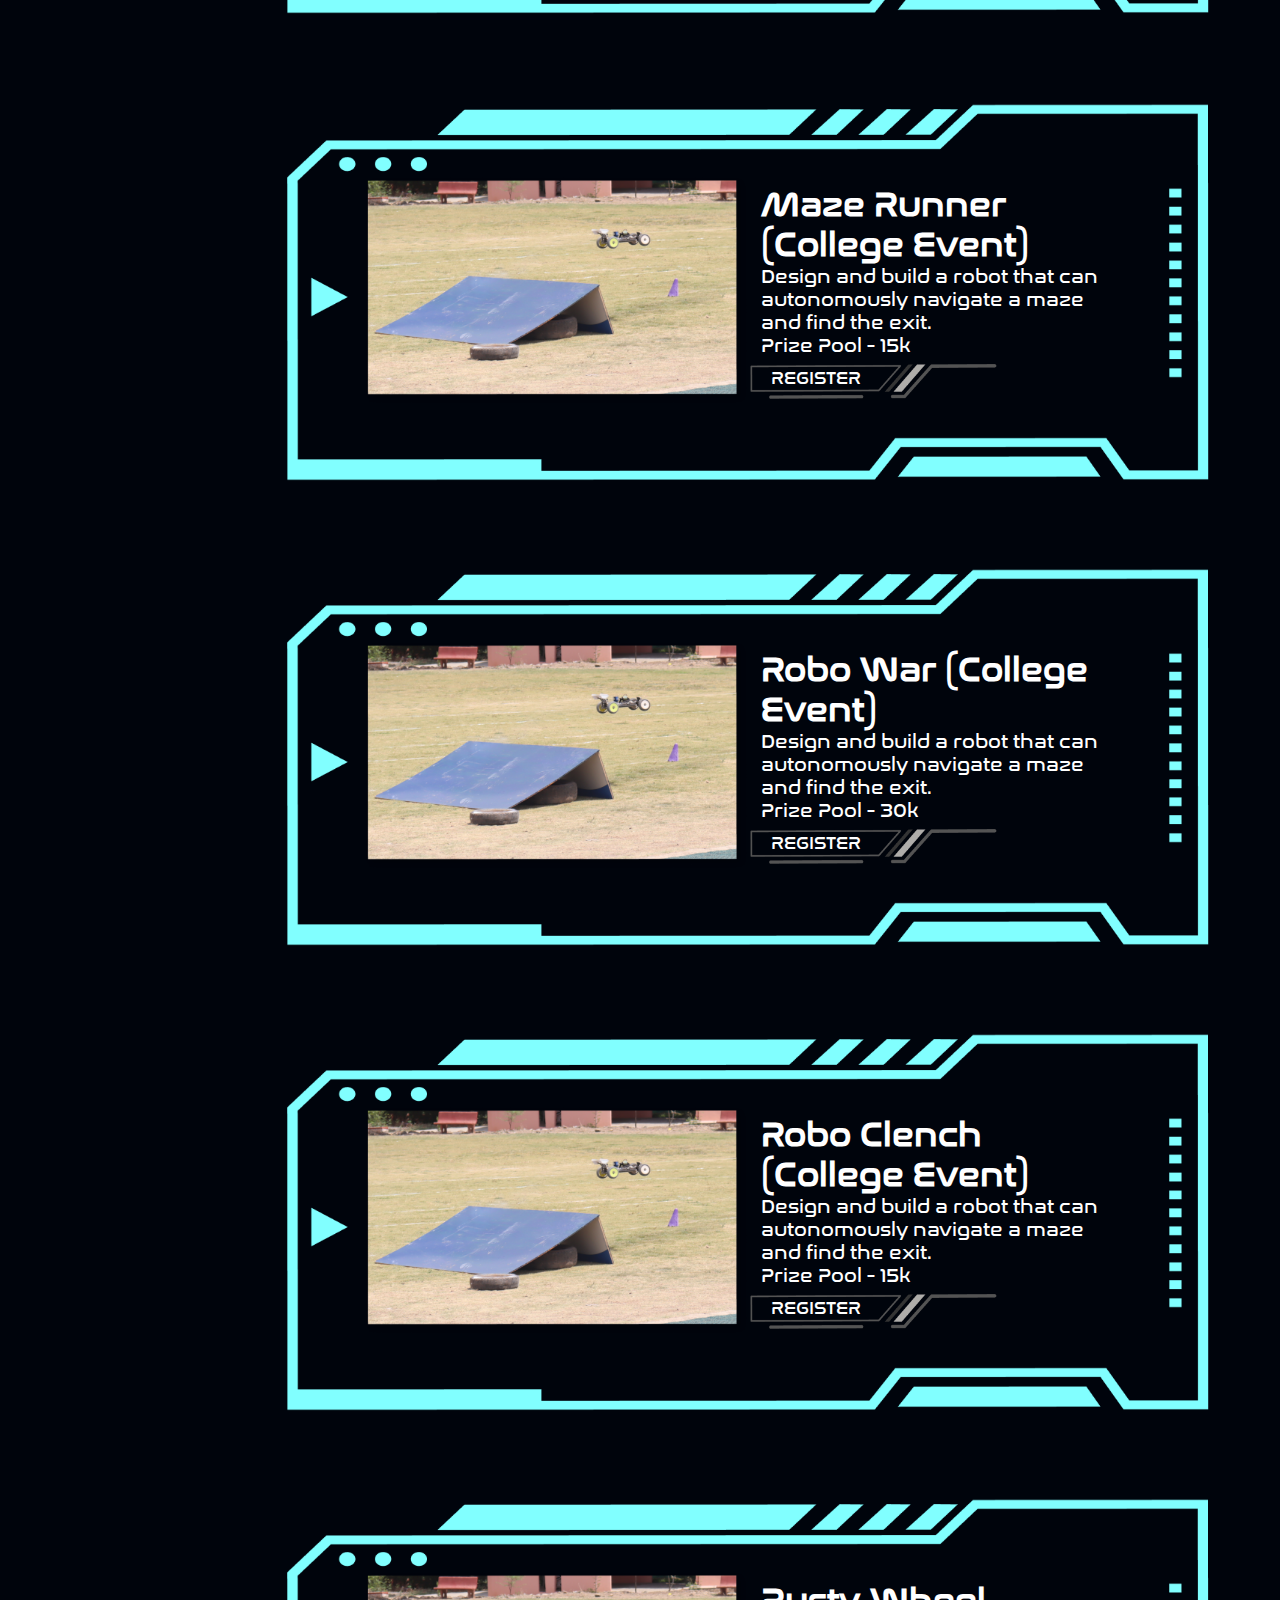
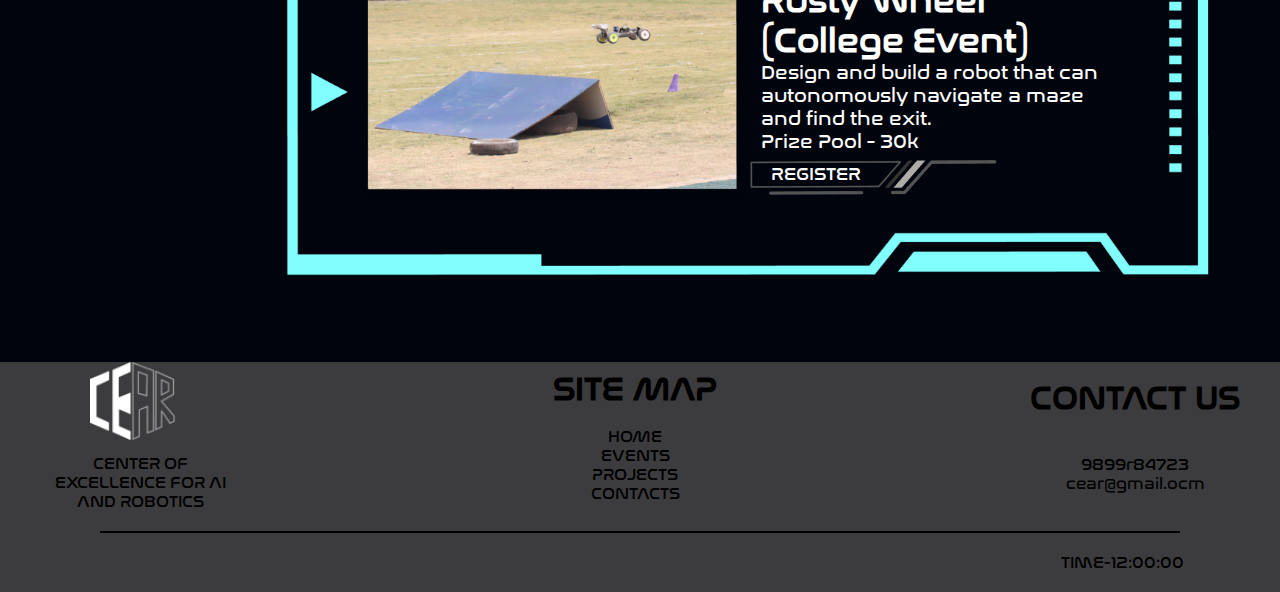
==== commit b5b8ccf0: "changes" ====
--- a/index.html
+++ b/index.html
@@ -127,280 +127,327 @@
 
             <div class="event_content">
               <div class="event_name">
-                <h1>Quizotics (School Event)</h1>
+                <h1>Quizotics</h1>
               </div>
               <div class="discription">
                 <p>
                   Designing an autonomous RC racing competition to challenge
                   teams in developing high-speed, obstacle-avoiding robotic cars
-                </p>
+                  <br />
+                  Prize Pool - 5k
+                </p>
+                <a href="https://docs.google.com/forms/d/e/1FAIpQLScJWeByO99nOuB1IhfS5aA0myalp2-lYYn3YiPBR2Qc9th6qw/viewform">
+                  <div class="register1">
+                  
+                    <img
+                      class="register-stroke1"
+                      src="description4/Group 11.png"
+                      alt=""
+                    />
+                  </a>
+                  REGISTER
+                </div>
+              </div>
+            </div>
+
+            <div class="event_image event_image_right">
+              <img src="assets/static/Event_images/RcRacing.png" alt="" />
+            </div>
+          </div>
+          <!-- event card ends here  -->
+
+          <!-- event card starts here  -->
+          <div class="evnet_card">
+            <img
+              class="EventCardBorder"
+              src="assets/static/Event_images/event-card2.png"
+              alt=""
+            />
+
+            <div class="event_image">
+              <img src="assets/static/Event_images/robosoccer1.png" alt="" />
+            </div>
+            <div class="event_content event_right_content">
+              <div class="event_name">
+                <h1>Maze Runner (School Event)</h1>
+              </div>
+              <div class="discription">
+                <p>
+                  Navigate a challenging aerial obstacle course, testing your
+                  drone piloting skills and agility.
+                  <br />
+                  Prize Pool - 5k
+                </p>
+                <a href="https://docs.google.com/forms/d/e/1FAIpQLSdmJLOO8rKNtoFTmdwF3MOZwtG3SnOG4PTdUVlkW9nJ9MXpag/viewform">
+                  <div class="register1">
+                  
+                    <img
+                      class="register-stroke1"
+                      src="description4/Group 11.png"
+                      alt=""
+                    />
+                  </a>
+                  REGISTER
+                </div>
+              </div>
+            </div>
+          </div>
+          <!-- event card ends here  -->
+
+          <!-- event card starts here  -->
+          <div class="evnet_card">
+            <img
+              class="EventCardBorder"
+              src="assets/static/Event_images/event-card2.png"
+              alt=""
+            />
+
+            <div class="event_content">
+              <div class="event_name">
+                <h1>Robo Race (School Event)</h1>
+              </div>
+              <div class="discription">
+                <p>
+                  Navigate a challenging aerial obstacle course, testing your
+                  drone piloting skills and agility.
+                  <br />
+                  Prize Pool - 5k
+                </p>
+                <a href=".https://docs.google.com/forms/d/e/1FAIpQLSd8pSjkaes5RQYBGxroJmZSMN8NsTm0lhIf3gsmAlLCAtgVXw/viewform?usp=sf_link">
+                  <div class="register1">
+                  
+                    <img
+                      class="register-stroke1"
+                      src="description4/Group 11.png"
+                      alt=""
+                    />
+                  </a>
+                  REGISTER
+                </div>
+              </div>
+            </div>
+
+            <div class="event_image event_image_right">
+              <img src="assets/static/Event_images/roboClench.png" alt="" />
+            </div>
+          </div>
+          <!-- event card ends here  -->
+
+          <!-- event card starts here  -->
+          <div class="evnet_card">
+            <img
+              class="EventCardBorder"
+              src="assets/static/Event_images/event-card2.png"
+              alt=""
+            />
+
+            <div class="event_image">
+              <img src="assets/static/Event_images/mazeRunner.png" alt="" />
+            </div>
+            <div class="event_content event_right_content">
+              <div class="event_name">
+                <h1>Robo Soccer (College Event)</h1>
+              </div>
+              <div class="discription">
+                <p>
+                  Design and build a robot that can autonomously navigate a maze
+                  and find the exit.
+                  <br />
+                  Prize Pool - 15k
+                </p>
+                <a href="https://docs.google.com/forms/d/e/1FAIpQLSdqZ0DeKkTdtIuuJKcKn8kJu7XYdnIwbBCxlwFcRbxVG3IG8g/viewform">
+                  <div class="register1">
+                  
+                    <img
+                      class="register-stroke1"
+                      src="description4/Group 11.png"
+                      alt=""
+                    />
+                  </a>
+                  REGISTER
+                </div>
+              </div>
+            </div>
+          </div>
+          <!-- event card ends here  -->
+
+          <!-- event card starts here  -->
+          <div class="evnet_card">
+            <img
+              class="EventCardBorder"
+              src="assets/static/Event_images/event-card-bottom.png"
+              alt=""
+            />
+
+            <div class="event_content event_right_content">
+              <div class="event_name">
+                <h1>Drone Drag (College Event)</h1>
+              </div>
+              <div class="discription">
+                <p>
+                  Design and build a remote control robot that can play soccer
+                  against other remote control robots.
+                  <br />
+                  Prize Pool - 15k
+                </p>
+                <a href="https://docs.google.com/forms/d/e/1FAIpQLSdiWoym-sBxzHj7z17LIiJH7cj168xMgDjHzA4J7jhsmawbYg/viewform">
+                  <div class="register1">
+                  
+                    <img
+                      class="register-stroke1"
+                      src="description4/Group 11.png"
+                      alt=""
+                    />
+                  </a>
+                  REGISTER
+                </div>
+              </div>
+            </div>
+
+            <div class="event_image">
+              <img src="assets/static/Event_images/robosoccer.png" alt="" />
+            </div>
+          </div>
+          <!-- event card ends here  -->
+          <!-- event card starts here  -->
+          <div class="evnet_card">
+            <img
+              class="EventCardBorder"
+              src="assets/static/Event_images/event-card2.png"
+              alt=""
+            />
+
+            <div class="event_image">
+              <img src="assets/static/Event_images/mazeRunner.png" alt="" />
+            </div>
+            <div class="event_content event_right_content">
+              <div class="event_name">
+                <h1>Maze Runner (College Event)</h1>
+              </div>
+              <div class="discription">
+                <p>
+                  Design and build a robot that can autonomously navigate a maze
+                  and find the exit.
+                  <br />
+                  Prize Pool - 15k
+                </p>
+                <a href="https://docs.google.com/forms/d/e/1FAIpQLSe4Z2V2jPlODc_w5mjuYr08pAkrA6JkE0tt_HBOU60mS-WDwA/viewform">
+                  <div class="register1">
+                  
+                    <img
+                      class="register-stroke1"
+                      src="description4/Group 11.png"
+                      alt=""
+                    />
+                  </a>
+                  REGISTER
+                </div>
+              </div>
+            </div>
+          </div>
+          <div class="evnet_card">
+            <img
+              class="EventCardBorder"
+              src="assets/static/Event_images/event-card2.png"
+              alt=""
+            />
+
+            <div class="event_image">
+              <img src="assets/static/Event_images/mazeRunner.png" alt="" />
+            </div>
+            <div class="event_content event_right_content">
+              <div class="event_name">
+                <h1>Robo War (College Event)</h1>
+              </div>
+              <div class="discription">
+                <p>
+                  Design and build a robot that can autonomously navigate a maze
+                  and find the exit.
+                  <br />
+                  Prize Pool - 30k
+                </p>
+                <a href="https://docs.google.com/forms/d/e/1FAIpQLScNq2HxmD_uATTwXkpiMJ0AWCdRqdUO4f2P8kodWC35czlYaA/viewform?usp=sf_link">
+                  <div class="register1">
+                  
+                    <img
+                      class="register-stroke1"
+                      src="description4/Group 11.png"
+                      alt=""
+                    />
+                  </a>
+                  REGISTER
+                </div>
+              </div>
+            </div>
+          </div>
+          <div class="evnet_card">
+            <img
+              class="EventCardBorder"
+              src="assets/static/Event_images/event-card2.png"
+              alt=""
+            />
+
+            <div class="event_image">
+              <img src="assets/static/Event_images/mazeRunner.png" alt="" />
+            </div>
+            <div class="event_content event_right_content">
+              <div class="event_name">
+                <h1>Robo Clench (College Event)</h1>
+              </div>
+              <div class="discription">
+                <p>
+                  Design and build a robot that can autonomously navigate a maze
+                  and find the exit.
+                  <br />
+                  Prize Pool - 15k
+                </p>
+                <a href="https://docs.google.com/forms/d/e/1FAIpQLSfPUEPk9Oesv8GuhgRqzRCFqnOnObZdELOx6dz6-2Md_rQcwg/viewform">
+                  <div class="register1">
+                  
+                    <img
+                      class="register-stroke1"
+                      src="description4/Group 11.png"
+                      alt=""
+                    />
+                  </a>
+                  REGISTER
+                </div>
+              </div>
+            </div>
+          </div>
+          <div class="evnet_card">
+            <img
+              class="EventCardBorder"
+              src="assets/static/Event_images/event-card2.png"
+              alt=""
+            />
+
+            <div class="event_image">
+              <img src="assets/static/Event_images/mazeRunner.png" alt="" />
+            </div>
+            <div class="event_content event_right_content">
+              <div class="event_name">
+                <h1>Rusty Wheel (College Event)</h1>
+              </div>
+              <div class="discription">
+                <p>
+                  Design and build a robot that can autonomously navigate a maze
+                  and find the exit.
+                  <br />
+                  Prize Pool - 30k
+                </p>
+                <a href="https://docs.google.com/forms/d/e/1FAIpQLSd8pSjkaes5RQYBGxroJmZSMN8NsTm0lhIf3gsmAlLCAtgVXw/viewform?usp=sf_link">
                 <div class="register1">
+                
                   <img
                     class="register-stroke1"
                     src="description4/Group 11.png"
                     alt=""
                   />
-                  REGISTER
-                </div>
-              </div>
-            </div>
-
-            <div class="event_image event_image_right">
-              <img src="assets/static/Event_images/RcRacing.png" alt="" />
-            </div>
-          </div>
-          <!-- event card ends here  -->
-
-          <!-- event card starts here  -->
-          <div class="evnet_card">
-            <img
-              class="EventCardBorder"
-              src="assets/static/Event_images/event-card2.png"
-              alt=""
-            />
-
-            <div class="event_image">
-              <img src="assets/static/Event_images/robosoccer1.png" alt="" />
-            </div>
-            <div class="event_content event_right_content">
-              <div class="event_name">
-                <h1>Maze Runner (School Event)</h1>
-              </div>
-              <div class="discription">
-                <p>
-                  Navigate a challenging aerial obstacle course, testing your
-                  drone piloting skills and agility.
-                </p>
-                <div class="register1">
-                  <img
-                    class="register-stroke1"
-                    src="description4/Group 11.png"
-                    alt=""
-                  />
-                  REGISTER
-                </div>
-              </div>
-            </div>
-          </div>
-          <!-- event card ends here  -->
-
-          <!-- event card starts here  -->
-          <div class="evnet_card">
-            <img
-              class="EventCardBorder"
-              src="assets/static/Event_images/event-card2.png"
-              alt=""
-            />
-
-            <div class="event_content">
-              <div class="event_name">
-                <h1>Robo Race (School Event)</h1>
-              </div>
-              <div class="discription">
-                <p>
-                  Navigate a challenging aerial obstacle course, testing your
-                  drone piloting skills and agility.
-                </p>
-                <div class="register1">
-                  <img
-                    class="register-stroke1"
-                    src="description4/Group 11.png"
-                    alt=""
-                  />
-                  REGISTER
-                </div>
-              </div>
-            </div>
-
-            <div class="event_image event_image_right">
-              <img src="assets/static/Event_images/roboClench.png" alt="" />
-            </div>
-          </div>
-          <!-- event card ends here  -->
-
-          <!-- event card starts here  -->
-          <div class="evnet_card">
-            <img
-              class="EventCardBorder"
-              src="assets/static/Event_images/event-card2.png"
-              alt=""
-            />
-
-            <div class="event_image">
-              <img src="assets/static/Event_images/mazeRunner.png" alt="" />
-            </div>
-            <div class="event_content event_right_content">
-              <div class="event_name">
-                <h1>Robo Soccer (College Event)</h1>
-              </div>
-              <div class="discription">
-                <p>
-                  Design and build a robot that can autonomously navigate a maze
-                  and find the exit.
-                </p>
-                <div class="register1">
-                  <img
-                    class="register-stroke1"
-                    src="description4/Group 11.png"
-                    alt=""
-                  />
-                  REGISTER
-                </div>
-              </div>
-            </div>
-          </div>
-          <!-- event card ends here  -->
-
-          <!-- event card starts here  -->
-          <div class="evnet_card">
-            <img
-              class="EventCardBorder"
-              src="assets/static/Event_images/event-card-bottom.png"
-              alt=""
-            />
-
-            <div class="event_content event_right_content">
-              <div class="event_name">
-                <h1>Drone Drag (College Event)</h1>
-              </div>
-              <div class="discription">
-                <p>
-                  Design and build a remote control robot that can play soccer
-                  against other remote control robots.
-                </p>
-                <div class="register1">
-                  <img
-                    class="register-stroke1"
-                    src="description4/Group 11.png"
-                    alt=""
-                  />
-                  REGISTER
-                </div>
-              </div>
-            </div>
-
-            <div class="event_image">
-              <img src="assets/static/Event_images/robosoccer.png" alt="" />
-            </div>
-          </div>
-          <!-- event card ends here  -->
-          <!-- event card starts here  -->
-          <div class="evnet_card">
-            <img
-              class="EventCardBorder"
-              src="assets/static/Event_images/event-card2.png"
-              alt=""
-            />
-
-            <div class="event_image">
-              <img src="assets/static/Event_images/mazeRunner.png" alt="" />
-            </div>
-            <div class="event_content event_right_content">
-              <div class="event_name">
-                <h1>Maze Runner (College Event)</h1>
-              </div>
-              <div class="discription">
-                <p>
-                  Design and build a robot that can autonomously navigate a maze
-                  and find the exit.
-                </p>
-                <div class="register1">
-                  <img
-                    class="register-stroke1"
-                    src="description4/Group 11.png"
-                    alt=""
-                  />
-                  REGISTER
-                </div>
-              </div>
-            </div>
-          </div>
-          <div class="evnet_card">
-            <img
-              class="EventCardBorder"
-              src="assets/static/Event_images/event-card2.png"
-              alt=""
-            />
-
-            <div class="event_image">
-              <img src="assets/static/Event_images/mazeRunner.png" alt="" />
-            </div>
-            <div class="event_content event_right_content">
-              <div class="event_name">
-                <h1>Robo War (College Event)</h1>
-              </div>
-              <div class="discription">
-                <p>
-                  Design and build a robot that can autonomously navigate a maze
-                  and find the exit.
-                </p>
-                <div class="register1">
-                  <img
-                    class="register-stroke1"
-                    src="description4/Group 11.png"
-                    alt=""
-                  />
-                  REGISTER
-                </div>
-              </div>
-            </div>
-          </div>
-          <div class="evnet_card">
-            <img
-              class="EventCardBorder"
-              src="assets/static/Event_images/event-card2.png"
-              alt=""
-            />
-
-            <div class="event_image">
-              <img src="assets/static/Event_images/mazeRunner.png" alt="" />
-            </div>
-            <div class="event_content event_right_content">
-              <div class="event_name">
-                <h1>Robo Clench (College Event)</h1>
-              </div>
-              <div class="discription">
-                <p>
-                  Design and build a robot that can autonomously navigate a maze
-                  and find the exit.
-                </p>
-                <div class="register1">
-                  <img
-                    class="register-stroke1"
-                    src="description4/Group 11.png"
-                    alt=""
-                  />
-                  REGISTER
-                </div>
-              </div>
-            </div>
-          </div>
-          <div class="evnet_card">
-            <img
-              class="EventCardBorder"
-              src="assets/static/Event_images/event-card2.png"
-              alt=""
-            />
-
-            <div class="event_image">
-              <img src="assets/static/Event_images/mazeRunner.png" alt="" />
-            </div>
-            <div class="event_content event_right_content">
-              <div class="event_name">
-                <h1>Rusty Wheel (College Event)</h1>
-              </div>
-              <div class="discription">
-                <p>
-                  Design and build a robot that can autonomously navigate a maze
-                  and find the exit.
-                </p>
-                <div class="register1">
-                  <img
-                    class="register-stroke1"
-                    src="description4/Group 11.png"
-                    alt=""
-                  />
-                  REGISTER
+                </a>
+               
+                  REGISTER
+               
                 </div>
               </div>
             </div>
--- a/assets/StyleSheet/style.css
+++ b/assets/StyleSheet/style.css
@@ -330,7 +330,7 @@
 .EventCardBorder {
   position: absolute;
   width: 60vw;
-  scale: 1.4;
+  scale: 1.2;
 }
 
 .event_content {
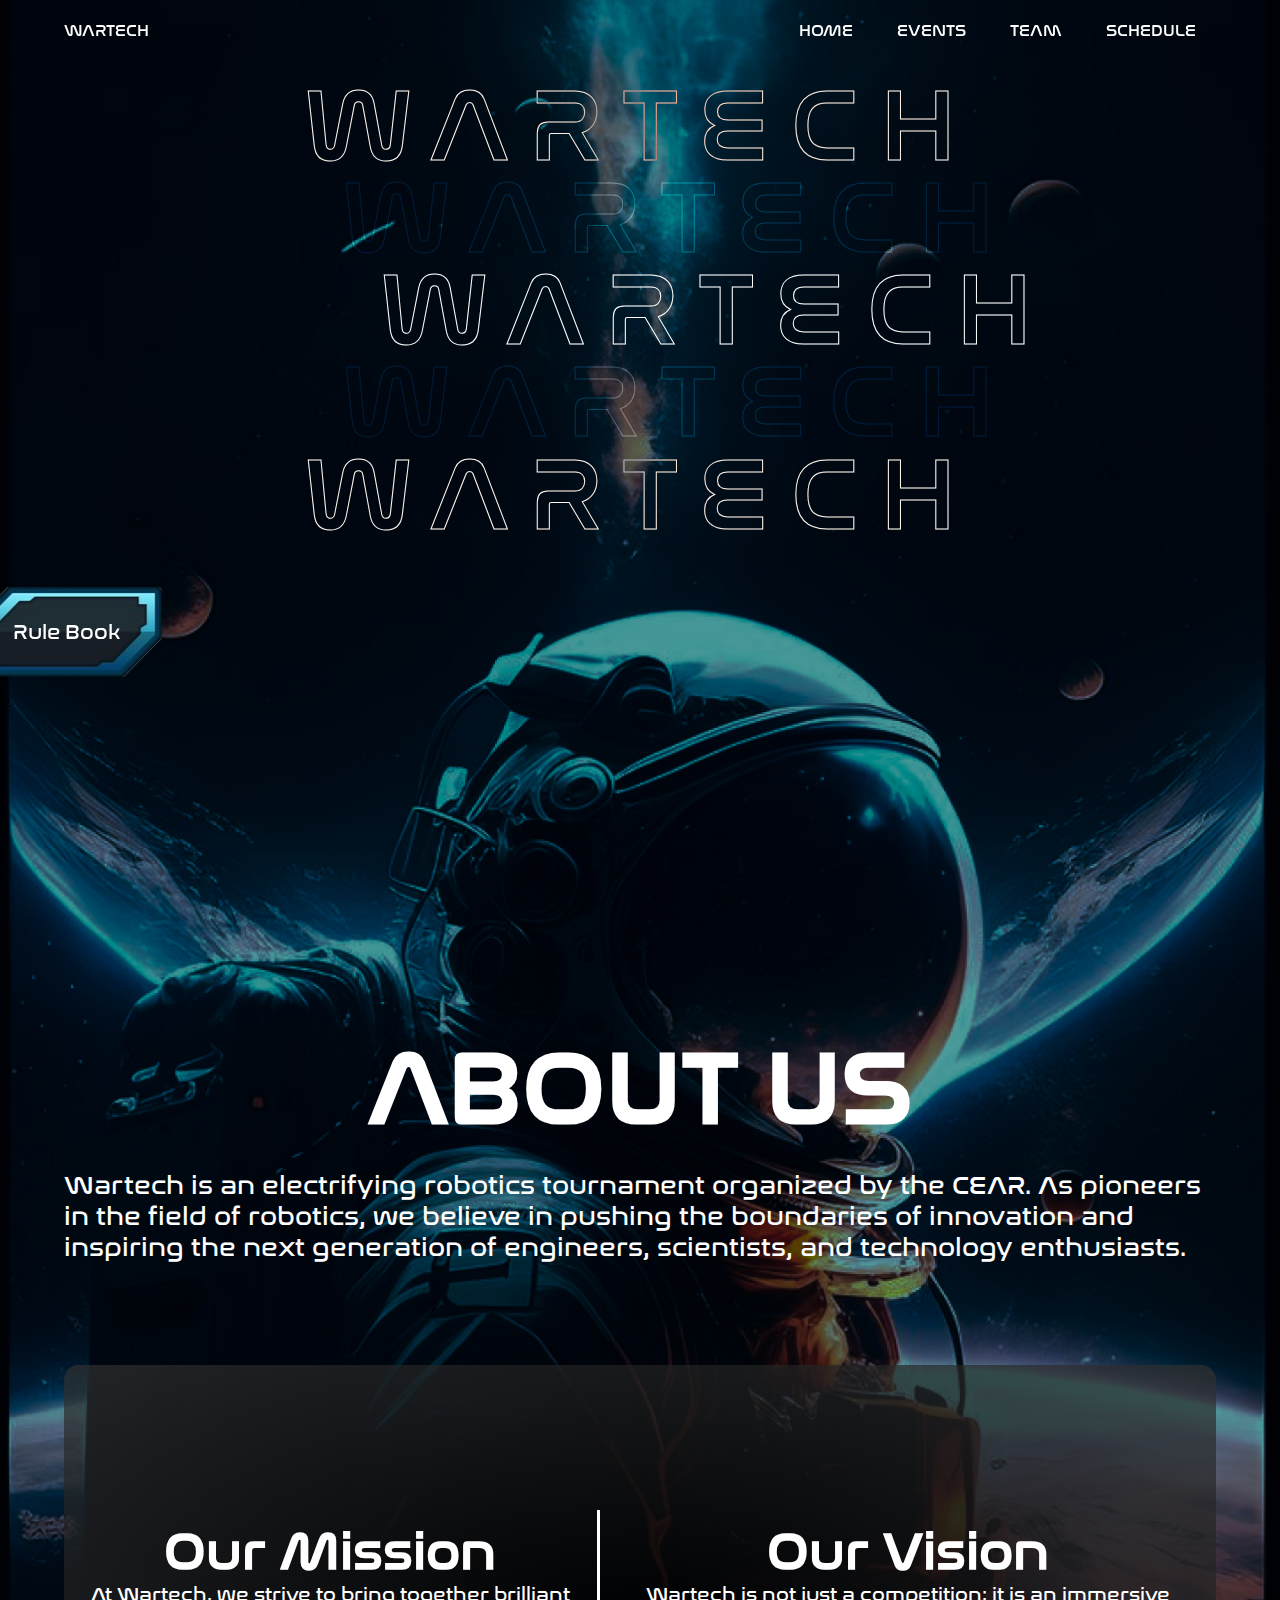
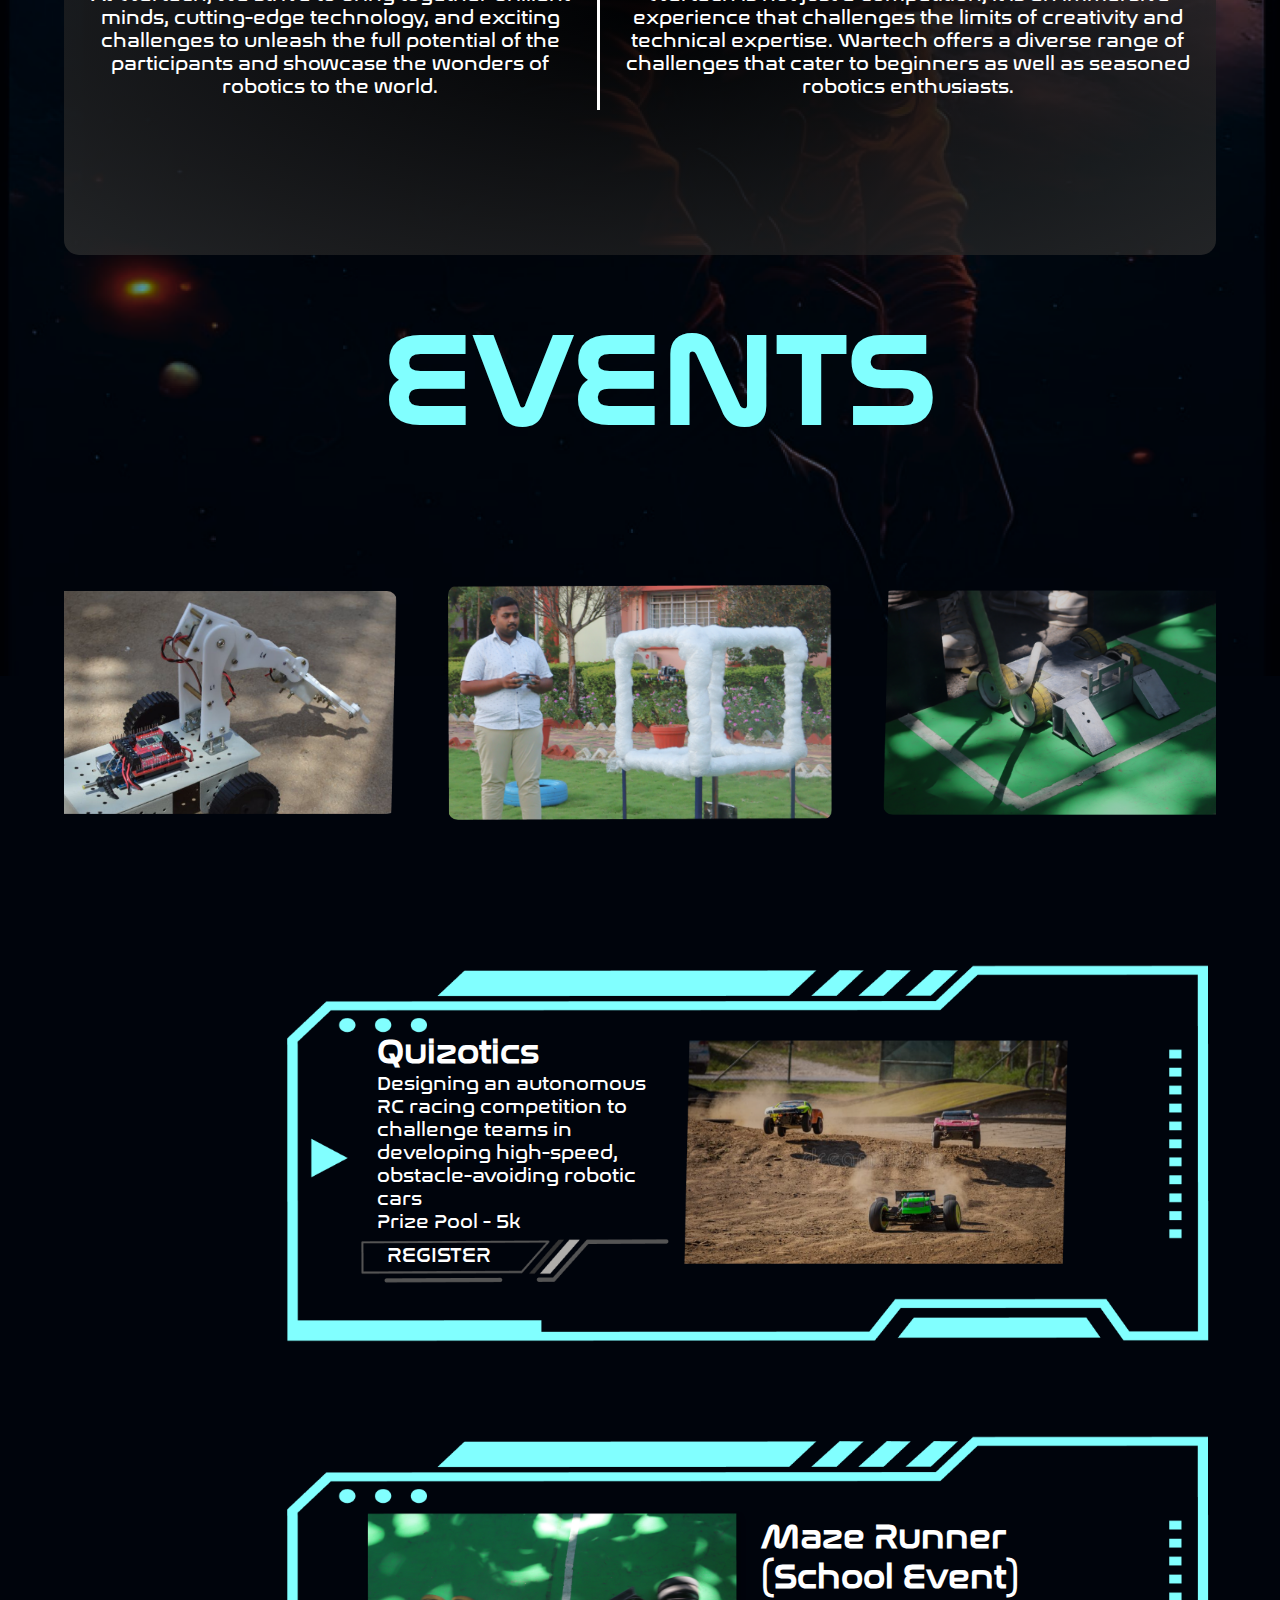
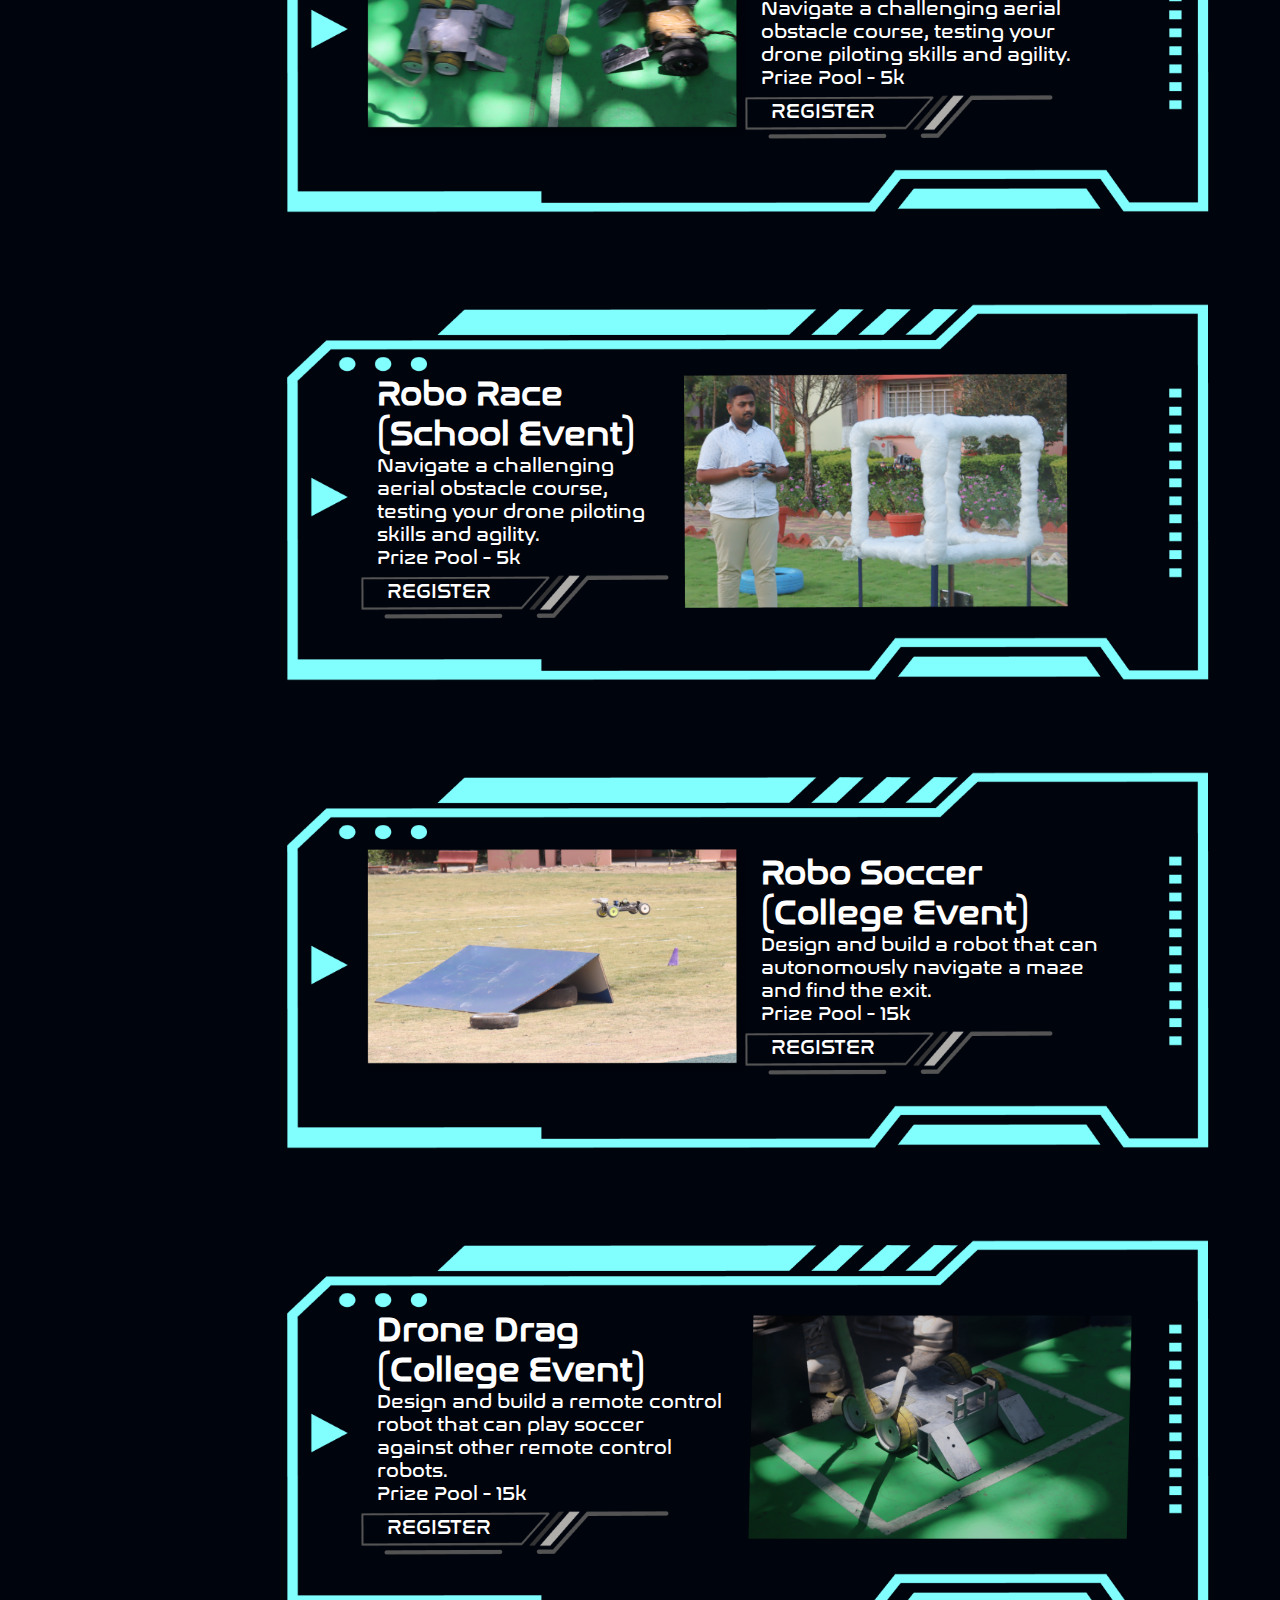
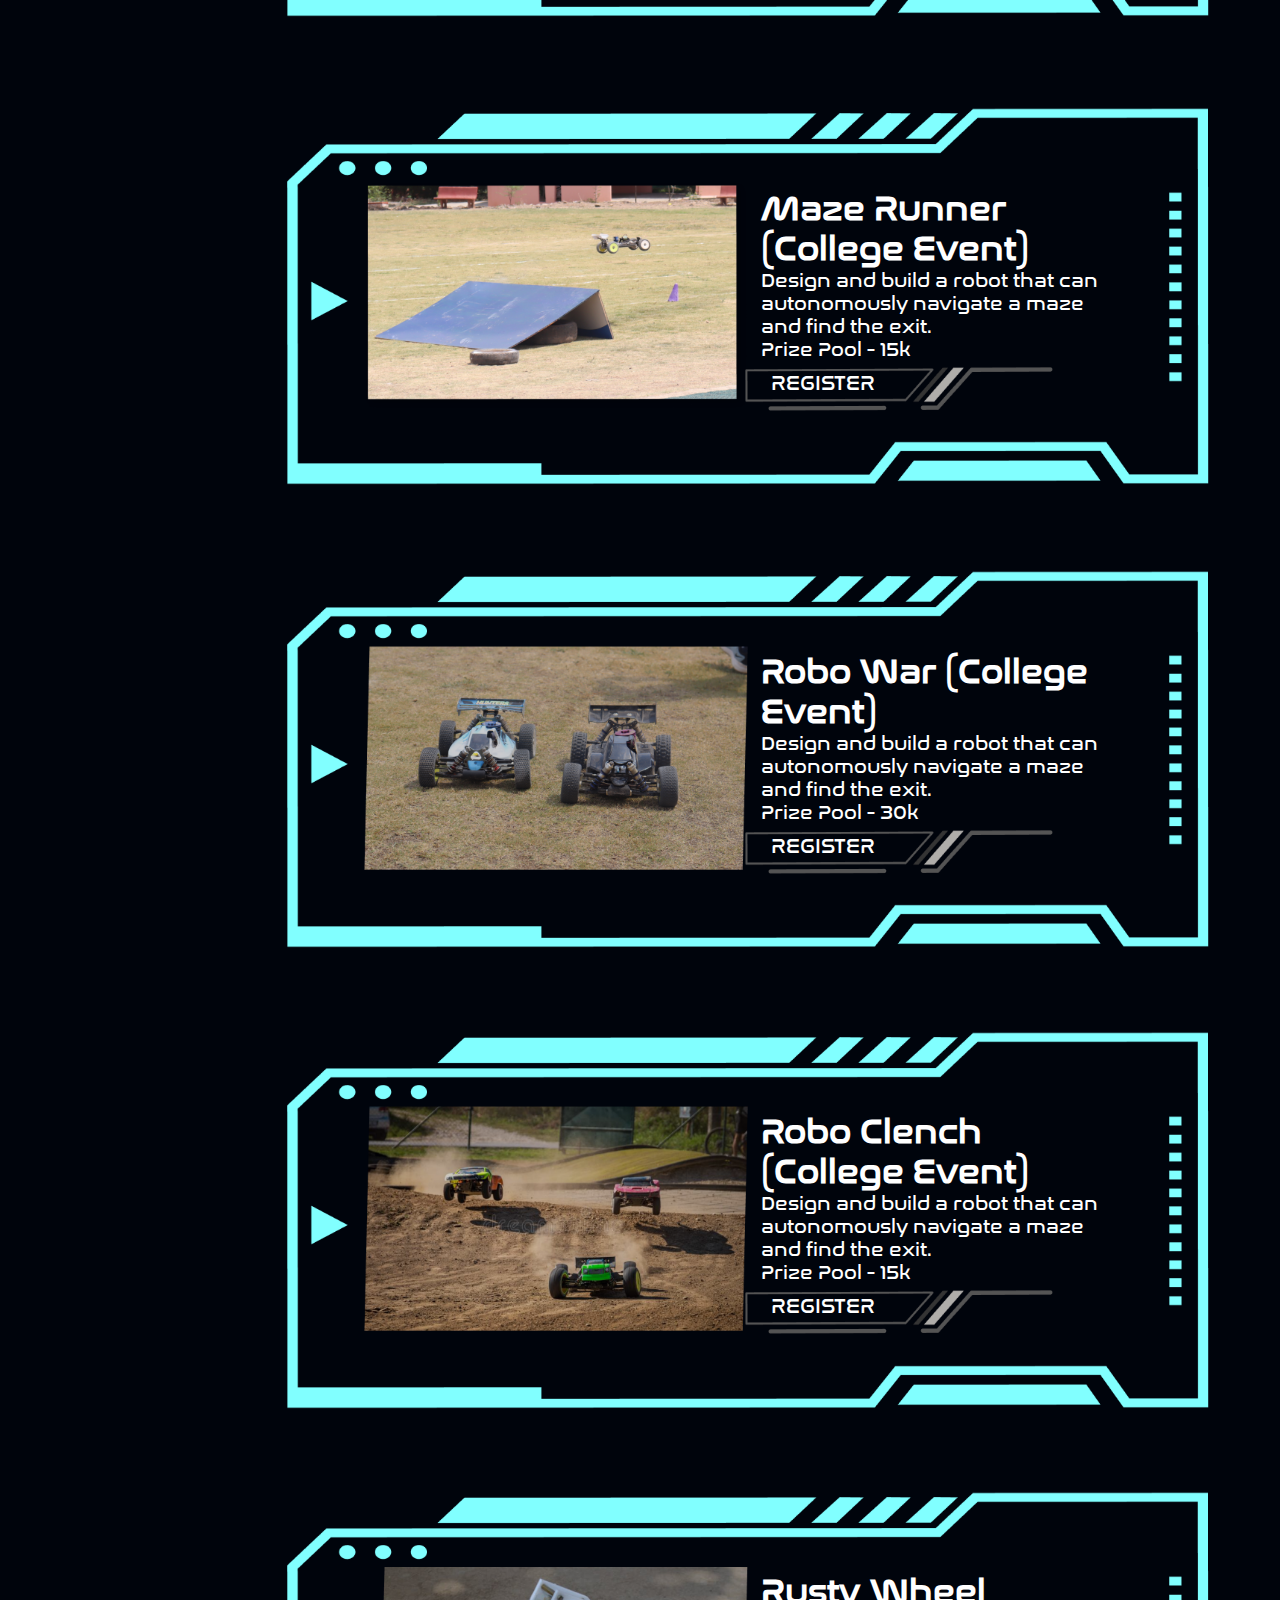
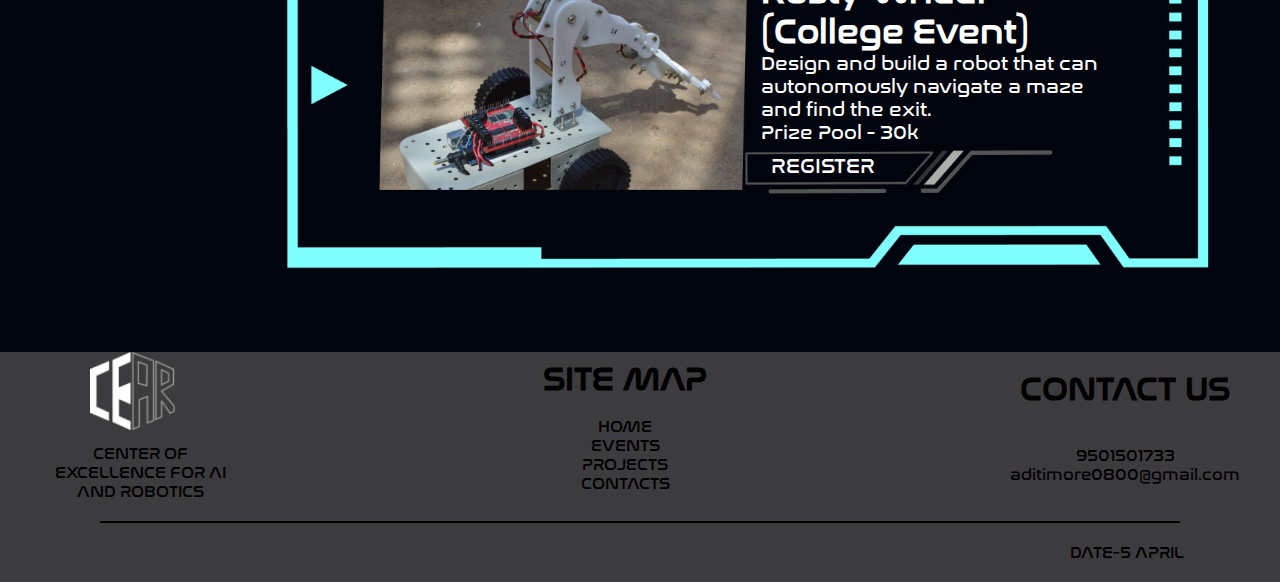
==== commit c21543e9: "chnges" ====
--- a/index.html
+++ b/index.html
@@ -22,12 +22,25 @@
         <nav>
           <div class="container">
             <div class="logo">
-              <img src="assets/static/CEAR logo.png" alt="club logo" />
+              WARTECH
+            </div>
+            <div class="navbar">
+              <div class="toggle-btn" onclick="toggleNavbar()">
+                <div class="bar"></div>
+                <div class="bar"></div>
+                <div class="bar"></div>
+              </div>
+              <div class="linksToggle">
+                <a href="./index.html">HOME</a>
+                <a href="#eve">EVENTS</a>
+                <a href="./our team/our-team.html">TEAM</a>
+                <a href="./schedules/schedules.html">SCHEDULE</a>
+              </div>
             </div>
 
             <div class="links">
-              <a href="#">HOME</a>
-              <a href="Events/events.html">EVENTS</a>
+              <a href="./index.html">HOME</a>
+              <a href="#eve">EVENTS</a>
               <a href="our team/our-team.html">TEAM</a>
               <a href="schedules/schedules.html">SCHEDULE</a>
             </div>
@@ -86,7 +99,7 @@
       <!-- ---------------------------------events stats here --------------------------- -->
 
       <div class="event_container">
-        <h1 class="event_heading">EVENTS</h1>
+        <h1 class="event_heading" id="eve">EVENTS</h1>
 
         <!---------------------------------- event slider  ----------------------------------------->
 
@@ -353,7 +366,7 @@
             />
 
             <div class="event_image">
-              <img src="assets/static/Event_images/mazeRunner.png" alt="" />
+              <img src="assets/static/Event_images/dronRacing.png" alt="" />
             </div>
             <div class="event_content event_right_content">
               <div class="event_name">
@@ -388,7 +401,7 @@
             />
 
             <div class="event_image">
-              <img src="assets/static/Event_images/mazeRunner.png" alt="" />
+              <img src="assets/static/Event_images/RcRacing.png" alt="" />
             </div>
             <div class="event_content event_right_content">
               <div class="event_name">
@@ -423,7 +436,7 @@
             />
 
             <div class="event_image">
-              <img src="assets/static/Event_images/mazeRunner.png" alt="" />
+              <img src="assets/static/Event_images/pick and place.png" alt="" />
             </div>
             <div class="event_content event_right_content">
               <div class="event_name">
@@ -436,7 +449,7 @@
                   <br />
                   Prize Pool - 30k
                 </p>
-                <a href="https://docs.google.com/forms/d/e/1FAIpQLSd8pSjkaes5RQYBGxroJmZSMN8NsTm0lhIf3gsmAlLCAtgVXw/viewform?usp=sf_link">
+                <a href="./index.html">
                 <div class="register1">
                 
                   <img
@@ -483,8 +496,9 @@
             <br />
             <br />
             <p id="add">
-              9899r84723 <br />
-              cear@gmail.ocm
+              9501501733
+ <br />
+ aditimore0800@gmail.com
             </p>
           </div>
         </div>
@@ -516,12 +530,12 @@
           </div>
 
           <div class="tym">
-            <p id="tym1">TIME-12:00:00</p>
+            <p id="tym1">DATE-5 APRIL</p>
           </div>
         </div>
       </div>
     </footer>
     <!-- footer ends here  -->
   </body>
-  <script defer src="assets/script/script.js"></script>
+  <script defer src="./script.js"></script>
 </html>
--- a/assets/StyleSheet/style.css
+++ b/assets/StyleSheet/style.css
@@ -58,8 +58,9 @@
   margin-top: 20px;
 }
 
-.logo img {
+.logo {
   width: 60px;
+  color: white;
 }
 
 .links a {
@@ -68,6 +69,88 @@
   margin: 20px;
 }
 
+/* responsive navbar */
+.navbar {
+  display: flex;
+  justify-content: center;
+  /* align-items: center; */
+  /* background-color: #333; */
+  padding: 10px;
+  color: white;
+  margin-right: 40px;
+
+  /* background: #911617; */
+}
+.linksToggle {
+  display: flex;
+  flex-direction: column;
+  margin-top: 22px;
+  background: #81ffff;
+}
+
+.linksToggle {
+  display: none;
+  flex-direction: column;
+}
+
+.linksToggle a {
+  color: white;
+  text-decoration: none;
+  padding: 14px;
+  display: none;
+}
+
+.linksToggle.show {
+  display: flex;
+  opacity: 4;
+  height: 175px;
+
+  /* background-color: #650b0b; */
+}
+
+.toggle-btn {
+  cursor: pointer;
+  display: flex;
+  flex-direction: column;
+  justify-content: space-between;
+  width: 30px;
+  height: 20px;
+}
+
+.bar {
+  width: 40px;
+  height: 4px;
+  background-color: white;
+  display: none;
+}
+
+/* media query */
+
+@media screen and (max-width: 900px) {
+  .bar {
+    display: inline;
+  }
+  .links {
+    display: none;
+  }
+  .contact-btn {
+    display: none;
+  }
+  .linksToggle {
+    position: absolute;
+    /* padding: ; */
+
+    height: 30vh;
+
+    margin-right: -80px;
+    /* width: %; */
+    background: linear-gradient(rgb(100, 128, 142), rgb(104, 122, 124));
+  }
+
+  .linksToggle a {
+    display: block;
+  }
+}
 /* navbar ends here */
 
 /* wartech title for landing page  */
@@ -489,12 +572,12 @@
 
   scale: 1.2;
   /* width: 3vw; */
-  width: 16vw;
+  width: 20vw;
 }
 .register1 {
   /* margin-top: 10px; */
   margin: 10px;
-  font-size: 1.4vw;
+  font-size: 1.6vw;
   /* font-size: 10px; */
 }
 /* @media screen and (max-width: 970px) {
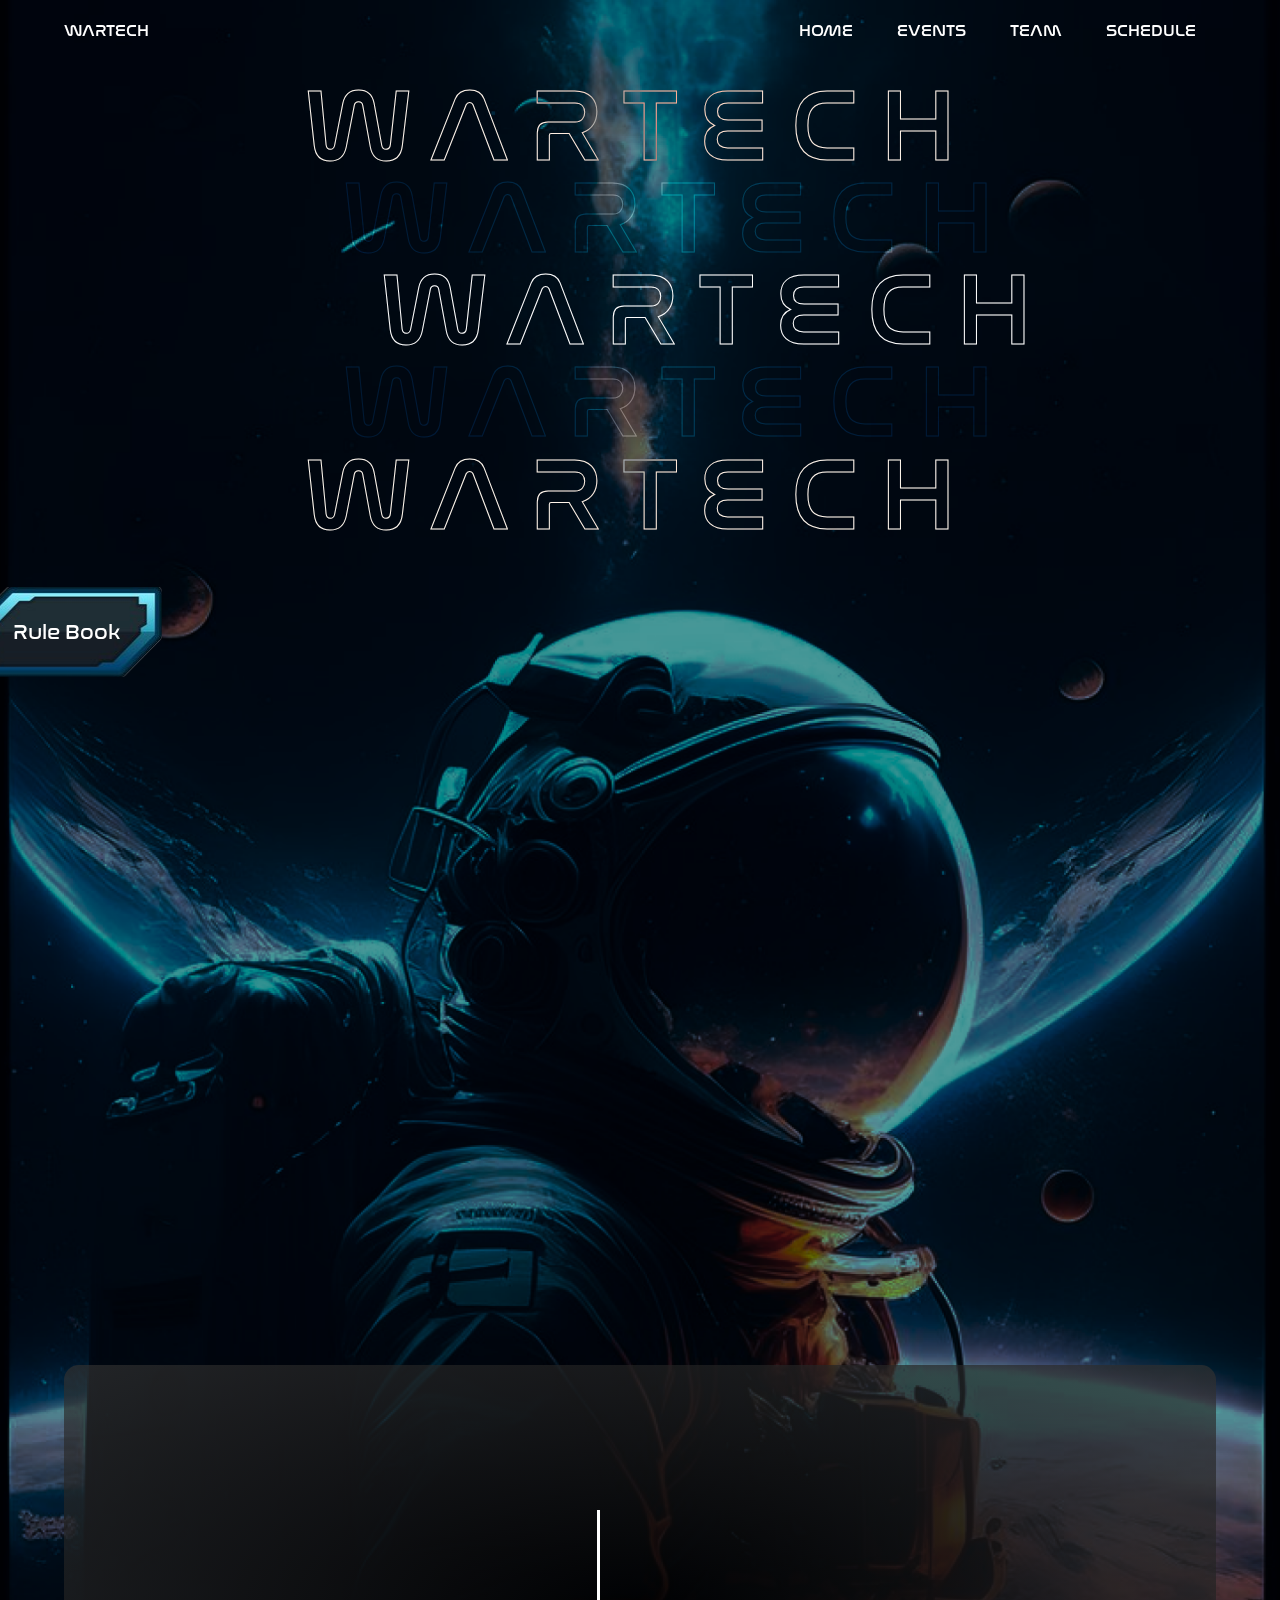
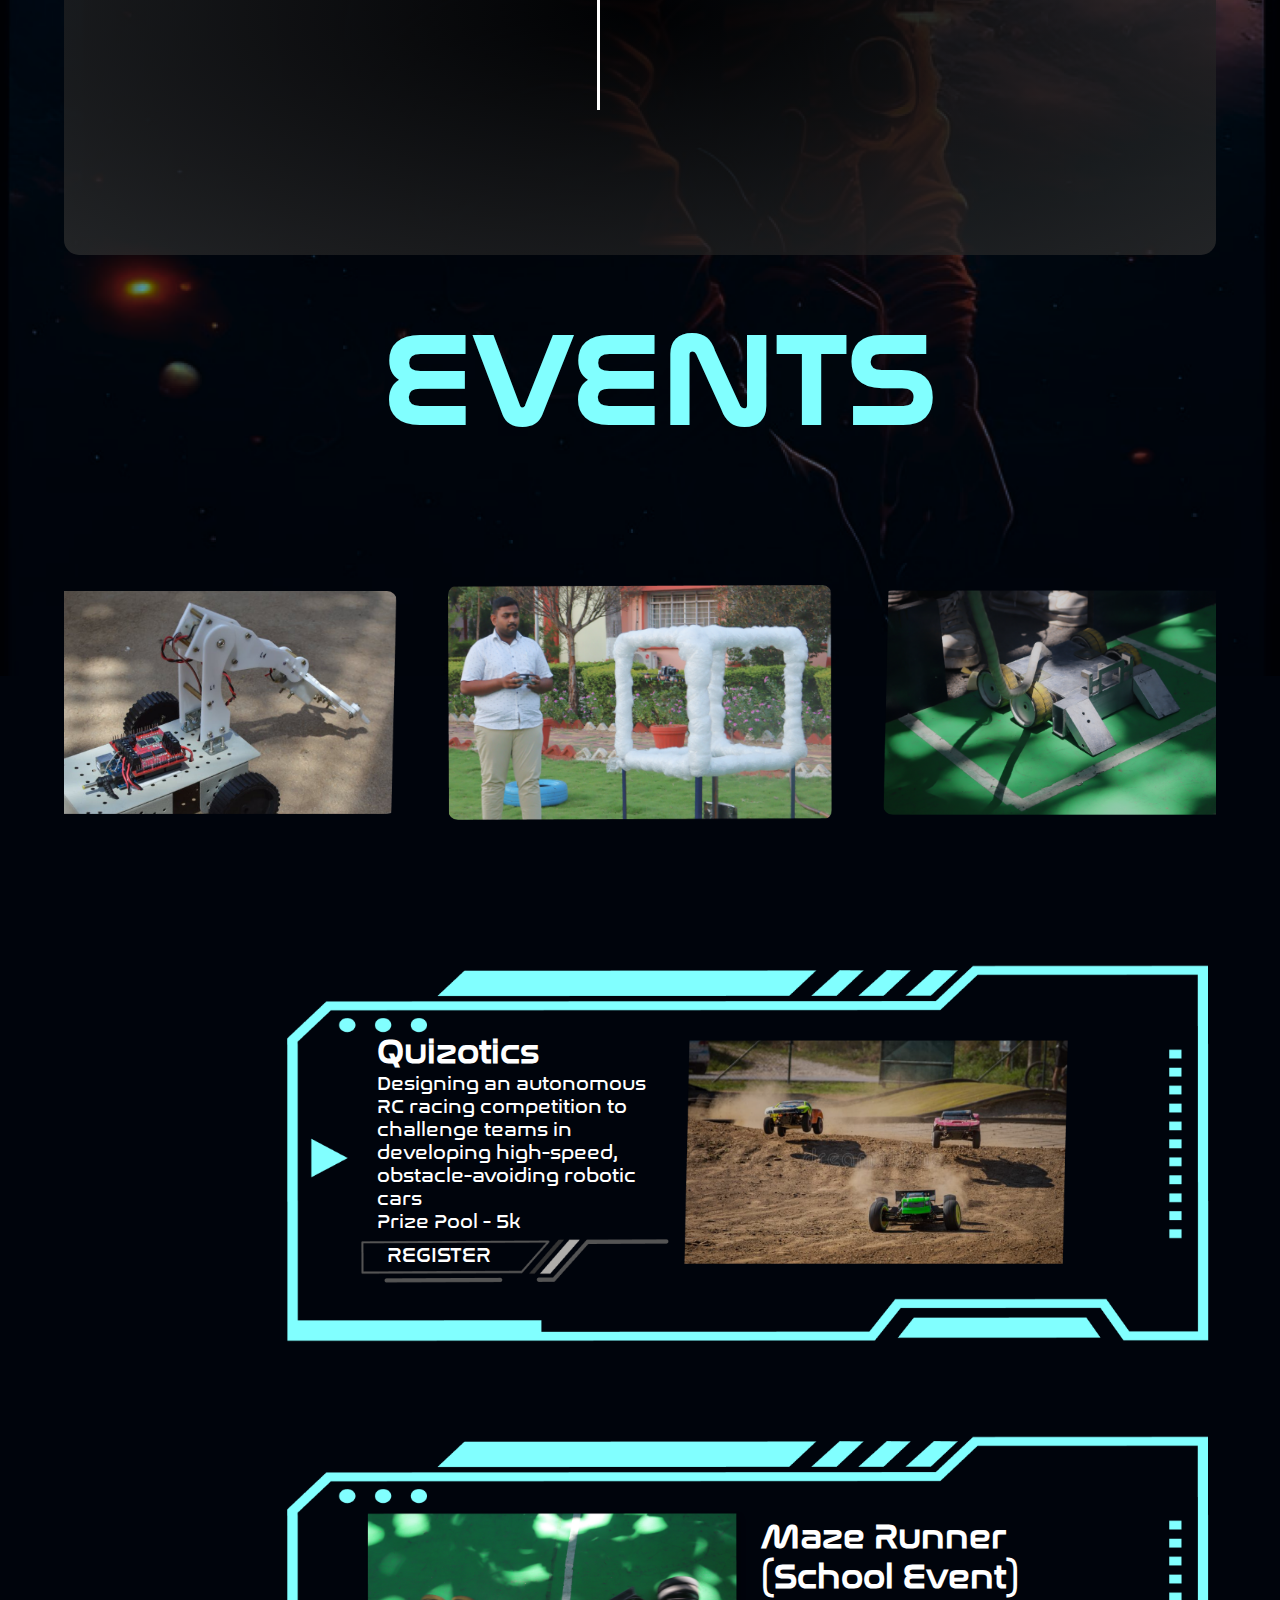
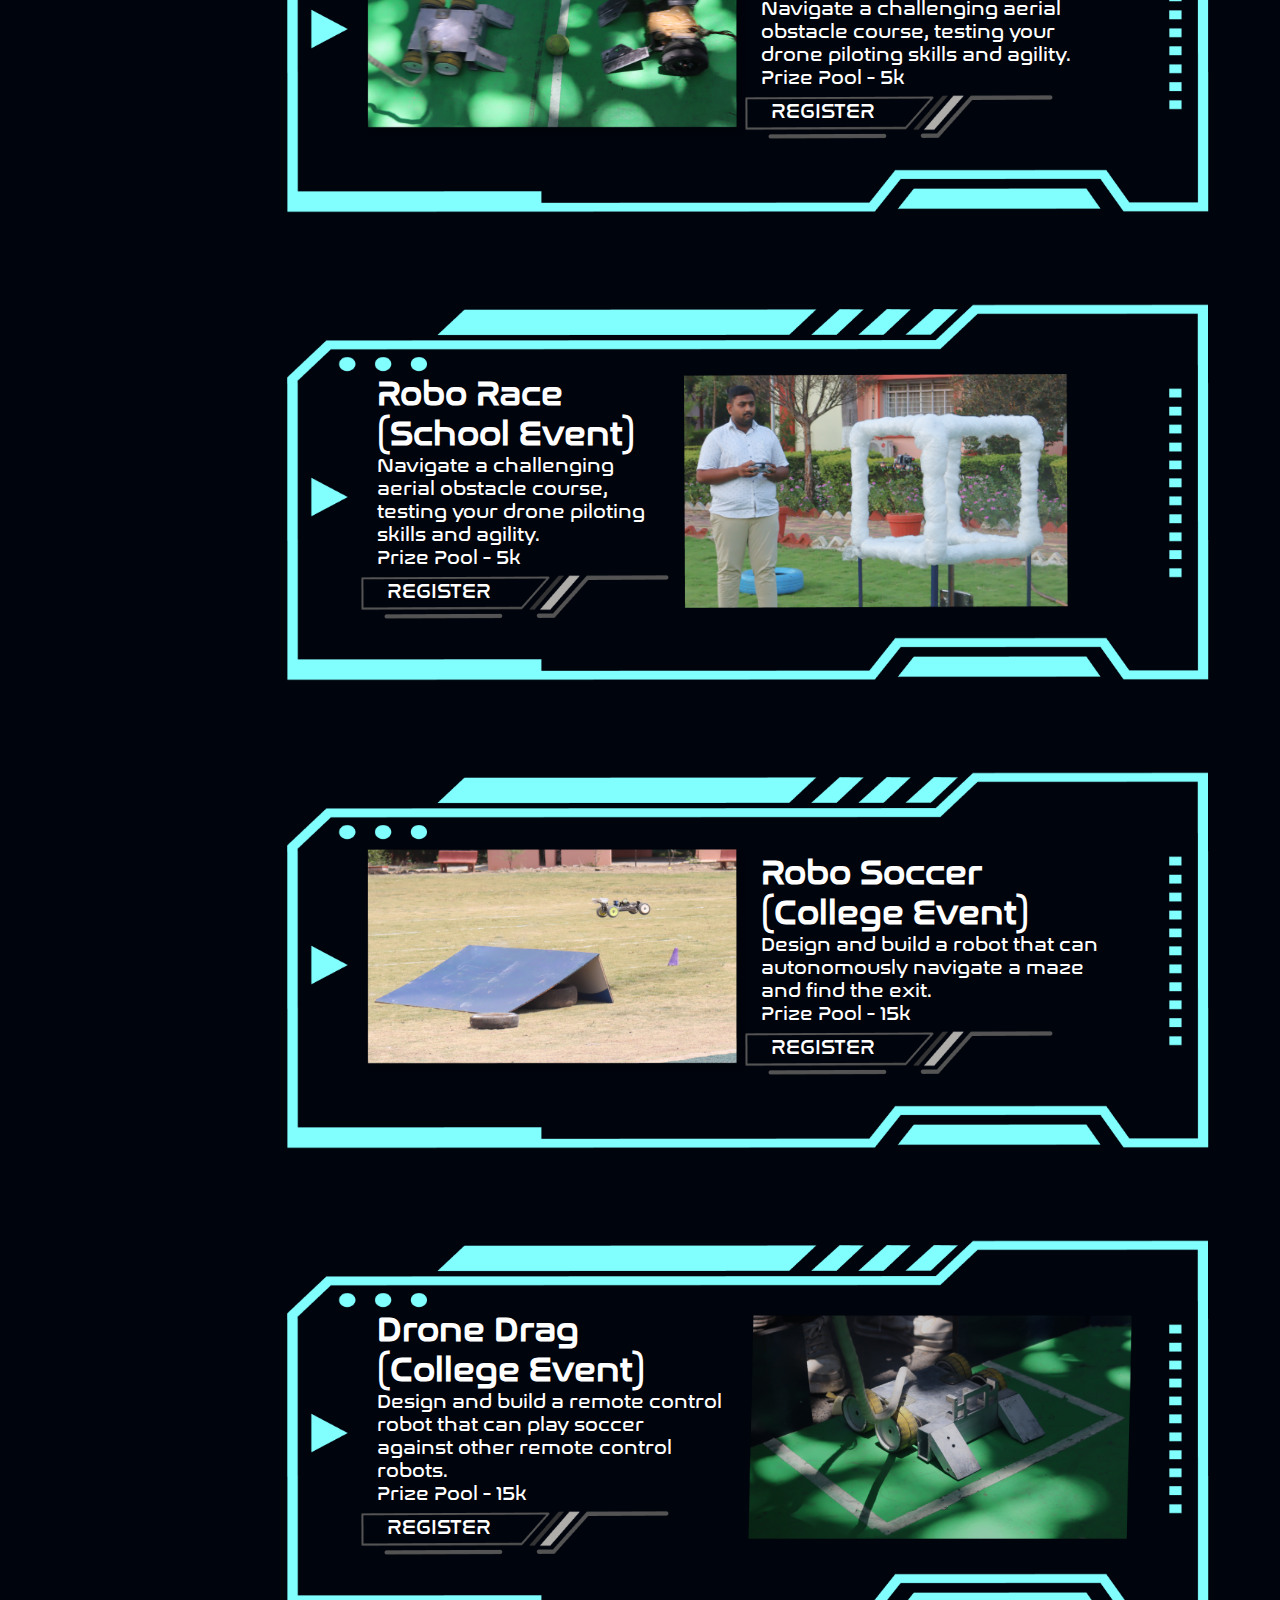
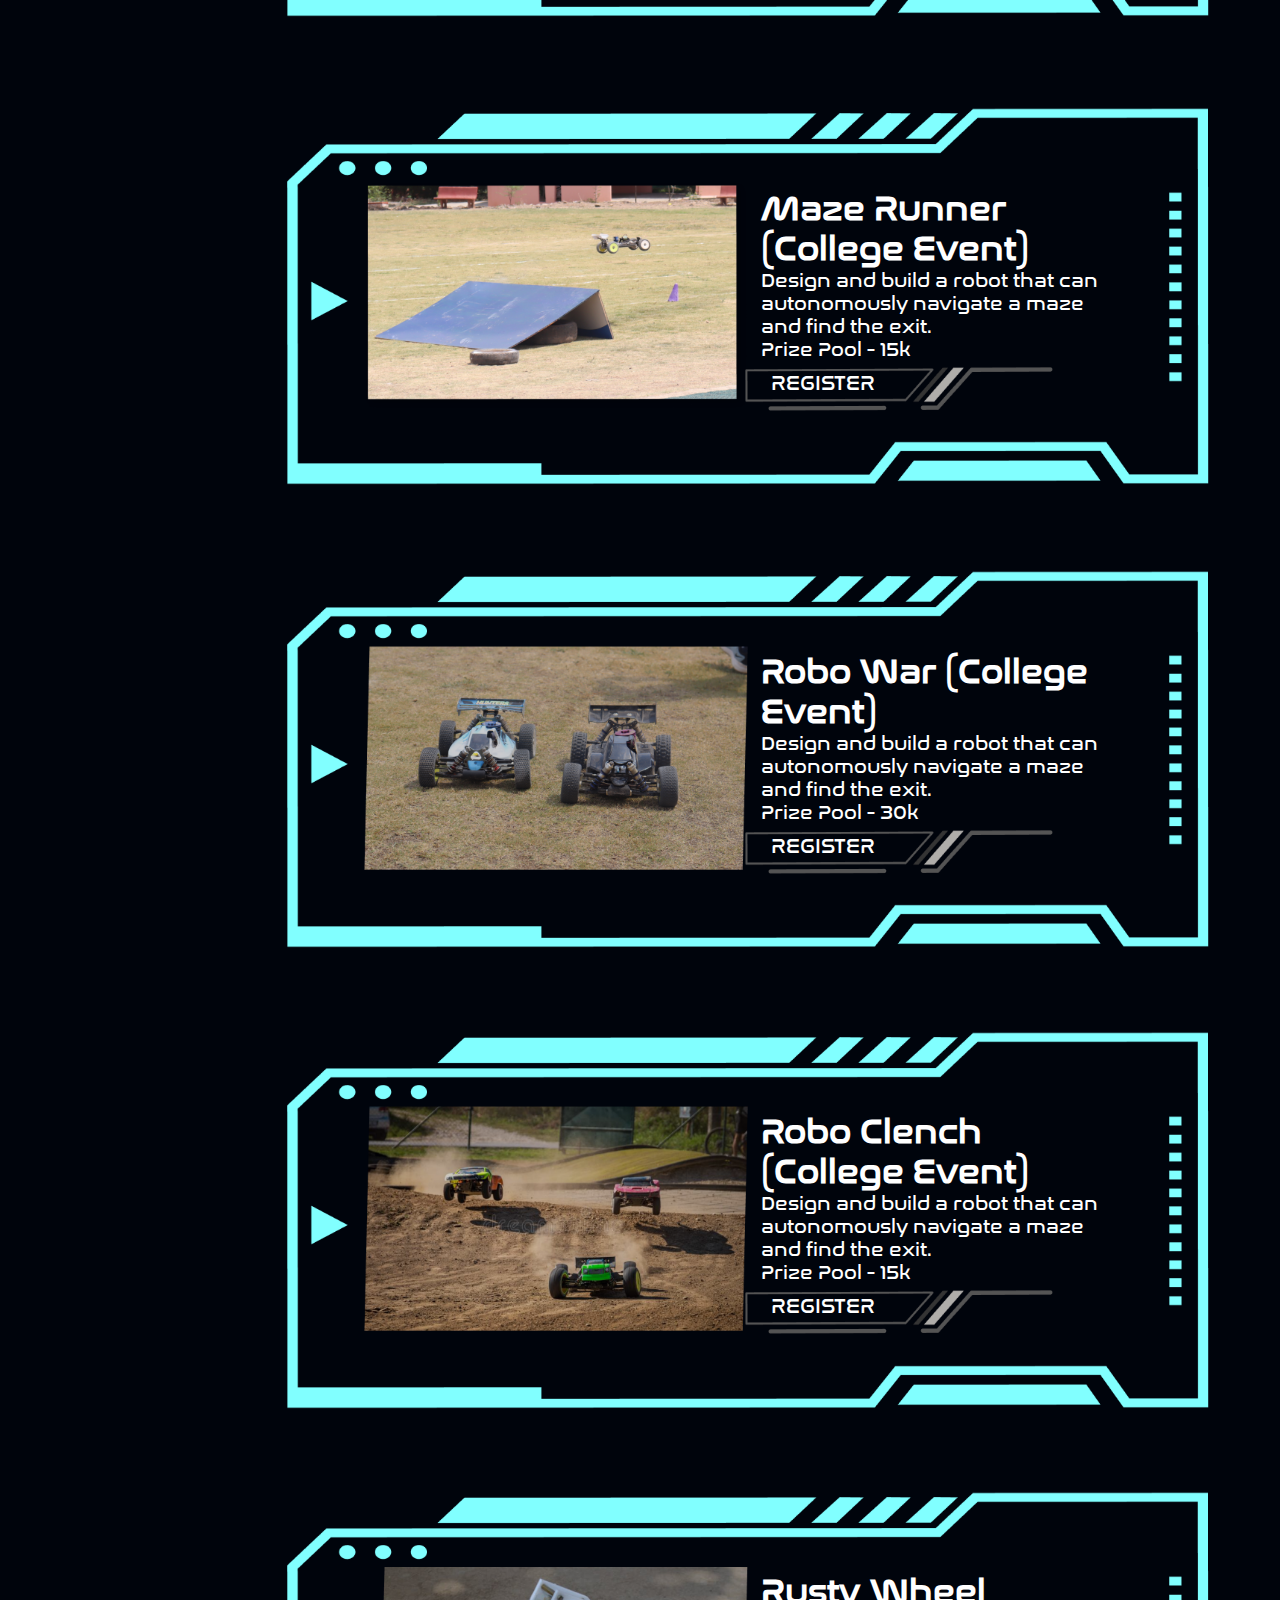
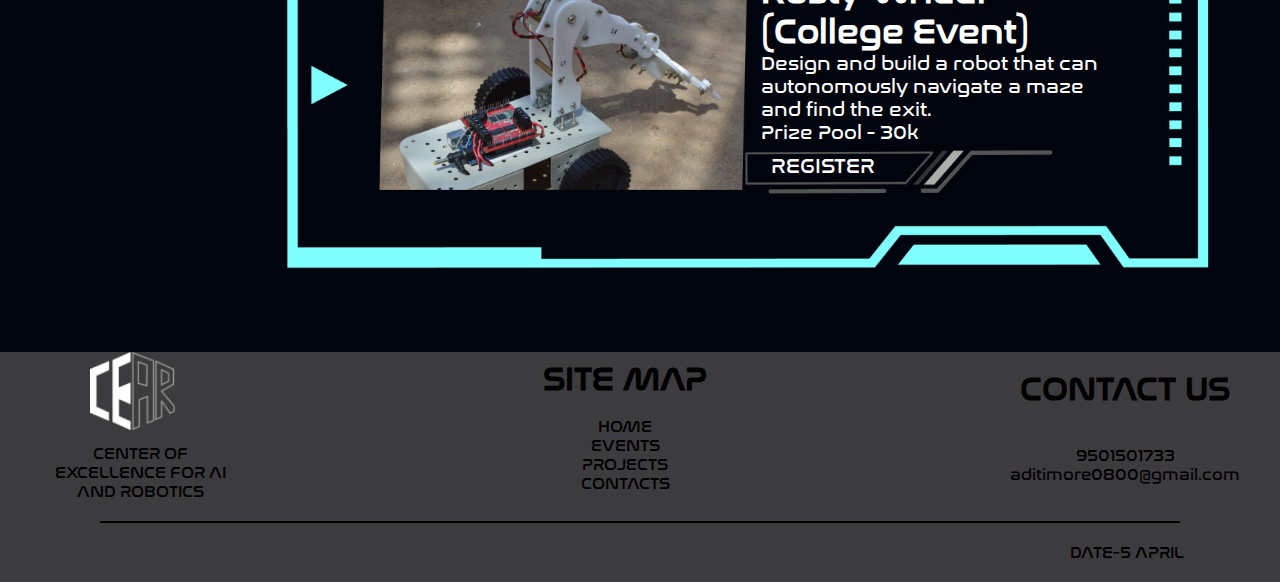
==== commit 62af3d25: "aefbdsnj" ====
--- a/index.html
+++ b/index.html
@@ -485,10 +485,10 @@
           <div class="box1">
             <h1>SITE MAP</h1>
             <br />
-            <a href="../index.html">HOME</a><br /><a href="#">EVENTS</a><br /><a
-              href="#"
+            <a href="./index.html">HOME</a><br /><a href="#">EVENTS</a><br /><a
+              href="./index.html"
               >PROJECTS</a
-            ><br /><a href="#">CONTACTS</a>
+            ><br /><a href="./index.html">CONTACTS</a>
           </div>
 
           <div class="box1">
--- a/assets/StyleSheet/style.css
+++ b/assets/StyleSheet/style.css
@@ -2,6 +2,10 @@
 @font-face {
   font-family: robotics-original;
   src: url(../../fonts/nasalization-rg.otf);
+}
+
+html{
+  scroll-behavior:smooth;
 }
 
 /* applying margin and padding 0 and font family to whole website */
@@ -85,7 +89,7 @@
   display: flex;
   flex-direction: column;
   margin-top: 22px;
-  background: #81ffff;
+  /* background: #81ffff; */
 }
 
 .linksToggle {
@@ -144,7 +148,8 @@
 
     margin-right: -80px;
     /* width: %; */
-    background: linear-gradient(rgb(100, 128, 142), rgb(104, 122, 124));
+    /* background: linear-gradient(rgb(100, 128, 142), rgb(104, 122, 124)); */
+    mix-blend-mode: soft-light;
   }
 
   .linksToggle a {
@@ -306,6 +311,34 @@
   min-height: 50vh;
   align-items: center;
   background: radial-gradient(rgb(0, 0, 0, 0.7), rgb(49, 49, 49, 0.7));
+}
+.mission,
+.vision {
+  opacity: 0;
+  transition: opacity 1s;
+}
+
+.mission.visible,
+.vision.visible {
+  opacity: 1;
+}
+
+#content {
+  opacity: 0;
+  transition: opacity 1s;
+}
+
+#content.visible {
+  opacity: 1;
+}
+.about-heading {
+  opacity: 0;
+  transition: opacity 1s;
+}
+
+.about-heading.visible {
+  opacity: 1;
+  transform: translateX(10px);
 }
 
 .goal h1 {
